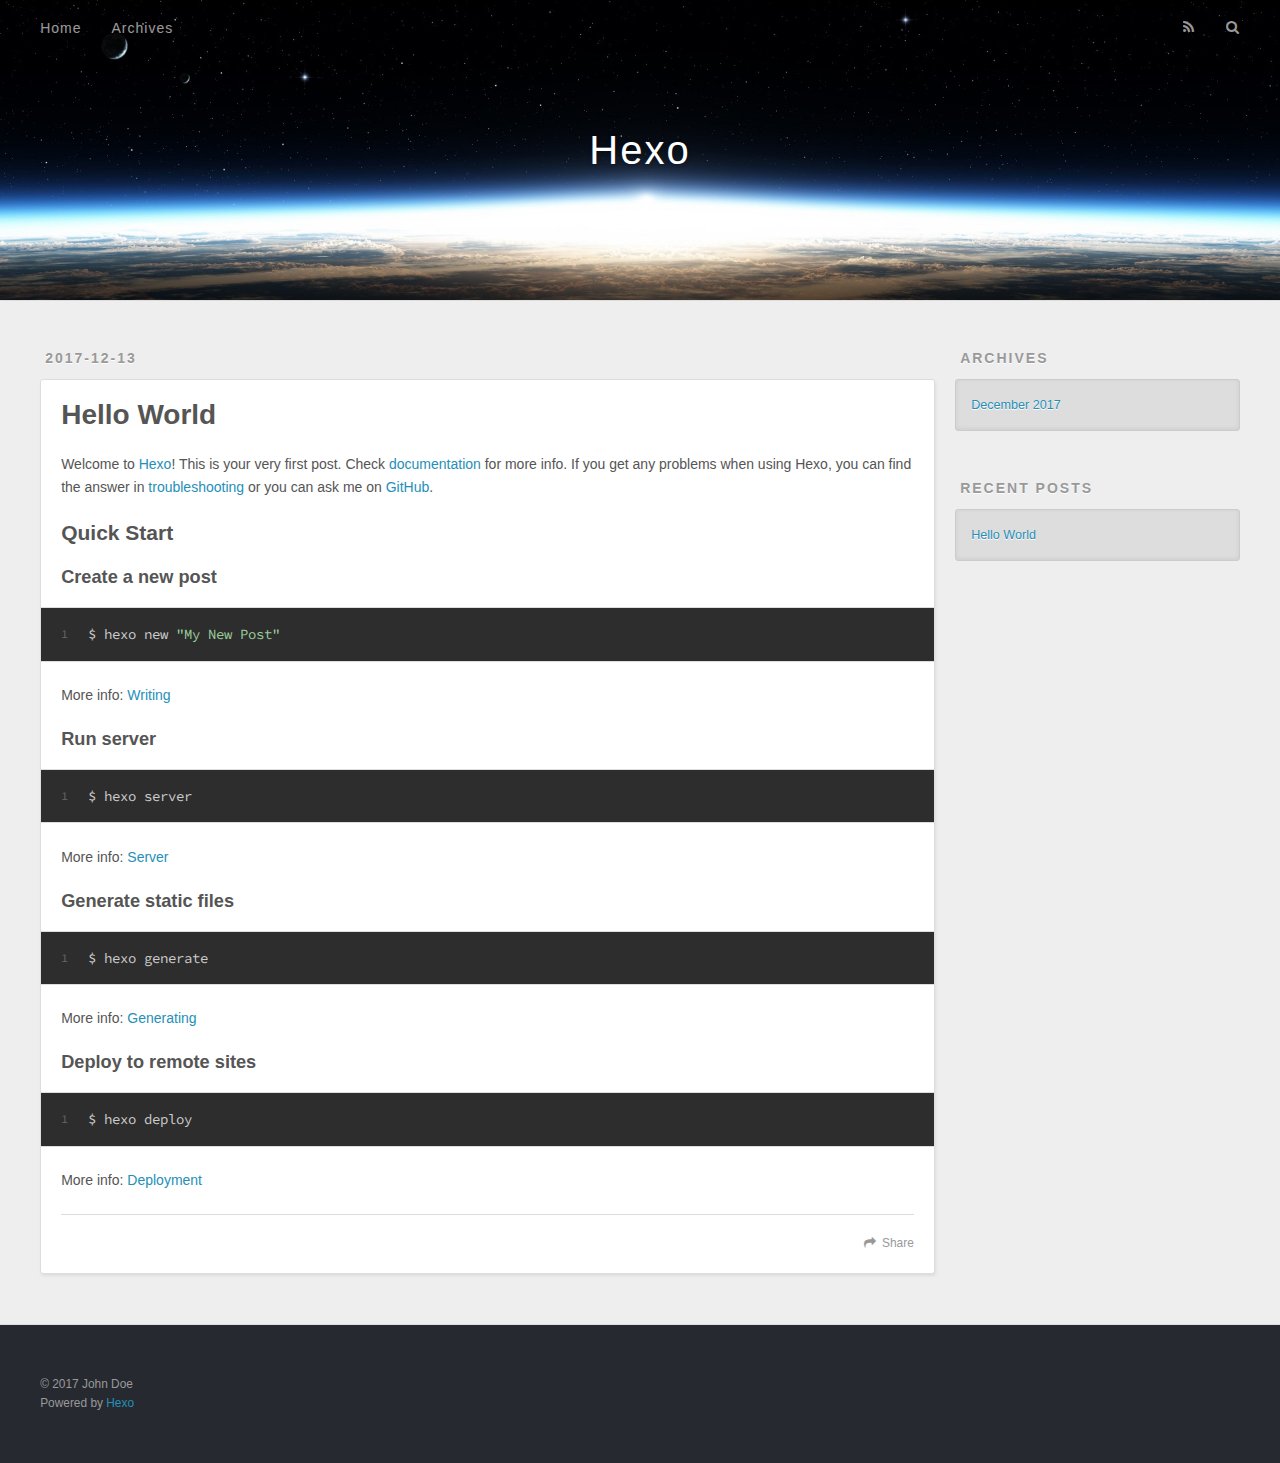
==== index.html @ 1dc8f1d5 "Site updated: 2017-12-13 14:31:05" ====
<!DOCTYPE html>
<html>
<head>
  <meta charset="utf-8">
  

  
  <title>Hexo</title>
  <meta name="viewport" content="width=device-width, initial-scale=1, maximum-scale=1">
  <meta property="og:type" content="website">
<meta property="og:title" content="Hexo">
<meta property="og:url" content="http://yoursite.com/index.html">
<meta property="og:site_name" content="Hexo">
<meta name="twitter:card" content="summary">
<meta name="twitter:title" content="Hexo">
  
    <link rel="alternate" href="/atom.xml" title="Hexo" type="application/atom+xml">
  
  
    <link rel="icon" href="/favicon.png">
  
  
    <link href="//fonts.googleapis.com/css?family=Source+Code+Pro" rel="stylesheet" type="text/css">
  
  <link rel="stylesheet" href="/css/style.css">
</head>

<body>
  <div id="container">
    <div id="wrap">
      <header id="header">
  <div id="banner"></div>
  <div id="header-outer" class="outer">
    <div id="header-title" class="inner">
      <h1 id="logo-wrap">
        <a href="/" id="logo">Hexo</a>
      </h1>
      
    </div>
    <div id="header-inner" class="inner">
      <nav id="main-nav">
        <a id="main-nav-toggle" class="nav-icon"></a>
        
          <a class="main-nav-link" href="/">Home</a>
        
          <a class="main-nav-link" href="/archives">Archives</a>
        
      </nav>
      <nav id="sub-nav">
        
          <a id="nav-rss-link" class="nav-icon" href="/atom.xml" title="RSS Feed"></a>
        
        <a id="nav-search-btn" class="nav-icon" title="Search"></a>
      </nav>
      <div id="search-form-wrap">
        <form action="//google.com/search" method="get" accept-charset="UTF-8" class="search-form"><input type="search" name="q" class="search-form-input" placeholder="Search"><button type="submit" class="search-form-submit">&#xF002;</button><input type="hidden" name="sitesearch" value="http://yoursite.com"></form>
      </div>
    </div>
  </div>
</header>
      <div class="outer">
        <section id="main">
  
    <article id="post-hello-world" class="article article-type-post" itemscope itemprop="blogPost">
  <div class="article-meta">
    <a href="/2017/12/13/hello-world/" class="article-date">
  <time datetime="2017-12-13T06:24:25.352Z" itemprop="datePublished">2017-12-13</time>
</a>
    
  </div>
  <div class="article-inner">
    
    
      <header class="article-header">
        
  
    <h1 itemprop="name">
      <a class="article-title" href="/2017/12/13/hello-world/">Hello World</a>
    </h1>
  

      </header>
    
    <div class="article-entry" itemprop="articleBody">
      
        <p>Welcome to <a href="https://hexo.io/" target="_blank" rel="noopener">Hexo</a>! This is your very first post. Check <a href="https://hexo.io/docs/" target="_blank" rel="noopener">documentation</a> for more info. If you get any problems when using Hexo, you can find the answer in <a href="https://hexo.io/docs/troubleshooting.html" target="_blank" rel="noopener">troubleshooting</a> or you can ask me on <a href="https://github.com/hexojs/hexo/issues" target="_blank" rel="noopener">GitHub</a>.</p>
<h2 id="Quick-Start"><a href="#Quick-Start" class="headerlink" title="Quick Start"></a>Quick Start</h2><h3 id="Create-a-new-post"><a href="#Create-a-new-post" class="headerlink" title="Create a new post"></a>Create a new post</h3><figure class="highlight bash"><table><tr><td class="gutter"><pre><span class="line">1</span><br></pre></td><td class="code"><pre><span class="line">$ hexo new <span class="string">"My New Post"</span></span><br></pre></td></tr></table></figure>
<p>More info: <a href="https://hexo.io/docs/writing.html" target="_blank" rel="noopener">Writing</a></p>
<h3 id="Run-server"><a href="#Run-server" class="headerlink" title="Run server"></a>Run server</h3><figure class="highlight bash"><table><tr><td class="gutter"><pre><span class="line">1</span><br></pre></td><td class="code"><pre><span class="line">$ hexo server</span><br></pre></td></tr></table></figure>
<p>More info: <a href="https://hexo.io/docs/server.html" target="_blank" rel="noopener">Server</a></p>
<h3 id="Generate-static-files"><a href="#Generate-static-files" class="headerlink" title="Generate static files"></a>Generate static files</h3><figure class="highlight bash"><table><tr><td class="gutter"><pre><span class="line">1</span><br></pre></td><td class="code"><pre><span class="line">$ hexo generate</span><br></pre></td></tr></table></figure>
<p>More info: <a href="https://hexo.io/docs/generating.html" target="_blank" rel="noopener">Generating</a></p>
<h3 id="Deploy-to-remote-sites"><a href="#Deploy-to-remote-sites" class="headerlink" title="Deploy to remote sites"></a>Deploy to remote sites</h3><figure class="highlight bash"><table><tr><td class="gutter"><pre><span class="line">1</span><br></pre></td><td class="code"><pre><span class="line">$ hexo deploy</span><br></pre></td></tr></table></figure>
<p>More info: <a href="https://hexo.io/docs/deployment.html" target="_blank" rel="noopener">Deployment</a></p>

      
    </div>
    <footer class="article-footer">
      <a data-url="http://yoursite.com/2017/12/13/hello-world/" data-id="cjb4oa7530000i8onev6hfunc" class="article-share-link">Share</a>
      
      
    </footer>
  </div>
  
</article>


  


</section>
        
          <aside id="sidebar">
  
    

  
    

  
    
  
    
  <div class="widget-wrap">
    <h3 class="widget-title">Archives</h3>
    <div class="widget">
      <ul class="archive-list"><li class="archive-list-item"><a class="archive-list-link" href="/archives/2017/12/">December 2017</a></li></ul>
    </div>
  </div>


  
    
  <div class="widget-wrap">
    <h3 class="widget-title">Recent Posts</h3>
    <div class="widget">
      <ul>
        
          <li>
            <a href="/2017/12/13/hello-world/">Hello World</a>
          </li>
        
      </ul>
    </div>
  </div>

  
</aside>
        
      </div>
      <footer id="footer">
  
  <div class="outer">
    <div id="footer-info" class="inner">
      &copy; 2017 John Doe<br>
      Powered by <a href="http://hexo.io/" target="_blank">Hexo</a>
    </div>
  </div>
</footer>
    </div>
    <nav id="mobile-nav">
  
    <a href="/" class="mobile-nav-link">Home</a>
  
    <a href="/archives" class="mobile-nav-link">Archives</a>
  
</nav>
    

<script src="//ajax.googleapis.com/ajax/libs/jquery/2.0.3/jquery.min.js"></script>


  <link rel="stylesheet" href="/fancybox/jquery.fancybox.css">
  <script src="/fancybox/jquery.fancybox.pack.js"></script>


<script src="/js/script.js"></script>



  </div>
</body>
</html>
---- css/style.css ----
body {
  width: 100%;
}
body:before,
body:after {
  content: "";
  display: table;
}
body:after {
  clear: both;
}
html,
body,
div,
span,
applet,
object,
iframe,
h1,
h2,
h3,
h4,
h5,
h6,
p,
blockquote,
pre,
a,
abbr,
acronym,
address,
big,
cite,
code,
del,
dfn,
em,
img,
ins,
kbd,
q,
s,
samp,
small,
strike,
strong,
sub,
sup,
tt,
var,
dl,
dt,
dd,
ol,
ul,
li,
fieldset,
form,
label,
legend,
table,
caption,
tbody,
tfoot,
thead,
tr,
th,
td {
  margin: 0;
  padding: 0;
  border: 0;
  outline: 0;
  font-weight: inherit;
  font-style: inherit;
  font-family: inherit;
  font-size: 100%;
  vertical-align: baseline;
}
body {
  line-height: 1;
  color: #000;
  background: #fff;
}
ol,
ul {
  list-style: none;
}
table {
  border-collapse: separate;
  border-spacing: 0;
  vertical-align: middle;
}
caption,
th,
td {
  text-align: left;
  font-weight: normal;
  vertical-align: middle;
}
a img {
  border: none;
}
input,
button {
  margin: 0;
  padding: 0;
}
input::-moz-focus-inner,
button::-moz-focus-inner {
  border: 0;
  padding: 0;
}
@font-face {
  font-family: FontAwesome;
  font-style: normal;
  font-weight: normal;
  src: url("fonts/fontawesome-webfont.eot?v=#4.0.3");
  src: url("fonts/fontawesome-webfont.eot?#iefix&v=#4.0.3") format("embedded-opentype"), url("fonts/fontawesome-webfont.woff?v=#4.0.3") format("woff"), url("fonts/fontawesome-webfont.ttf?v=#4.0.3") format("truetype"), url("fonts/fontawesome-webfont.svg#fontawesomeregular?v=#4.0.3") format("svg");
}
html,
body,
#container {
  height: 100%;
}
body {
  background: #eee;
  font: 14px -apple-system, BlinkMacSystemFont, "Segoe UI", "Roboto", "Oxygen", "Ubuntu", "Cantarell", "Fira Sans", "Droid Sans", "Helvetica Neue", sans-serif;
  -webkit-text-size-adjust: 100%;
}
.outer {
  max-width: 1220px;
  margin: 0 auto;
  padding: 0 20px;
}
.outer:before,
.outer:after {
  content: "";
  display: table;
}
.outer:after {
  clear: both;
}
.inner {
  display: inline;
  float: left;
  width: 98.33333333333333%;
  margin: 0 0.833333333333333%;
}
.left,
.alignleft {
  float: left;
}
.right,
.alignright {
  float: right;
}
.clear {
  clear: both;
}
#container {
  position: relative;
}
.mobile-nav-on {
  overflow: hidden;
}
#wrap {
  height: 100%;
  width: 100%;
  position: absolute;
  top: 0;
  left: 0;
  -webkit-transition: 0.2s ease-out;
  -moz-transition: 0.2s ease-out;
  -ms-transition: 0.2s ease-out;
  transition: 0.2s ease-out;
  z-index: 1;
  background: #eee;
}
.mobile-nav-on #wrap {
  left: 280px;
}
@media screen and (min-width: 768px) {
  #main {
    display: inline;
    float: left;
    width: 73.33333333333333%;
    margin: 0 0.833333333333333%;
  }
}
.article-date,
.article-category-link,
.archive-year,
.widget-title {
  text-decoration: none;
  text-transform: uppercase;
  letter-spacing: 2px;
  color: #999;
  margin-bottom: 1em;
  margin-left: 5px;
  line-height: 1em;
  text-shadow: 0 1px #fff;
  font-weight: bold;
}
.article-inner,
.archive-article-inner {
  background: #fff;
  -webkit-box-shadow: 1px 2px 3px #ddd;
  box-shadow: 1px 2px 3px #ddd;
  border: 1px solid #ddd;
  border-radius: 3px;
}
.article-entry h1,
.widget h1 {
  font-size: 2em;
}
.article-entry h2,
.widget h2 {
  font-size: 1.5em;
}
.article-entry h3,
.widget h3 {
  font-size: 1.3em;
}
.article-entry h4,
.widget h4 {
  font-size: 1.2em;
}
.article-entry h5,
.widget h5 {
  font-size: 1em;
}
.article-entry h6,
.widget h6 {
  font-size: 1em;
  color: #999;
}
.article-entry hr,
.widget hr {
  border: 1px dashed #ddd;
}
.article-entry strong,
.widget strong {
  font-weight: bold;
}
.article-entry em,
.widget em,
.article-entry cite,
.widget cite {
  font-style: italic;
}
.article-entry sup,
.widget sup,
.article-entry sub,
.widget sub {
  font-size: 0.75em;
  line-height: 0;
  position: relative;
  vertical-align: baseline;
}
.article-entry sup,
.widget sup {
  top: -0.5em;
}
.article-entry sub,
.widget sub {
  bottom: -0.2em;
}
.article-entry small,
.widget small {
  font-size: 0.85em;
}
.article-entry acronym,
.widget acronym,
.article-entry abbr,
.widget abbr {
  border-bottom: 1px dotted;
}
.article-entry ul,
.widget ul,
.article-entry ol,
.widget ol,
.article-entry dl,
.widget dl {
  margin: 0 20px;
  line-height: 1.6em;
}
.article-entry ul ul,
.widget ul ul,
.article-entry ol ul,
.widget ol ul,
.article-entry ul ol,
.widget ul ol,
.article-entry ol ol,
.widget ol ol {
  margin-top: 0;
  margin-bottom: 0;
}
.article-entry ul,
.widget ul {
  list-style: disc;
}
.article-entry ol,
.widget ol {
  list-style: decimal;
}
.article-entry dt,
.widget dt {
  font-weight: bold;
}
#header {
  height: 300px;
  position: relative;
  border-bottom: 1px solid #ddd;
}
#header:before,
#header:after {
  content: "";
  position: absolute;
  left: 0;
  right: 0;
  height: 40px;
}
#header:before {
  top: 0;
  background: -webkit-linear-gradient(rgba(0,0,0,0.2), transparent);
  background: -moz-linear-gradient(rgba(0,0,0,0.2), transparent);
  background: -ms-linear-gradient(rgba(0,0,0,0.2), transparent);
  background: linear-gradient(rgba(0,0,0,0.2), transparent);
}
#header:after {
  bottom: 0;
  background: -webkit-linear-gradient(transparent, rgba(0,0,0,0.2));
  background: -moz-linear-gradient(transparent, rgba(0,0,0,0.2));
  background: -ms-linear-gradient(transparent, rgba(0,0,0,0.2));
  background: linear-gradient(transparent, rgba(0,0,0,0.2));
}
#header-outer {
  height: 100%;
  position: relative;
}
#header-inner {
  position: relative;
  overflow: hidden;
}
#banner {
  position: absolute;
  top: 0;
  left: 0;
  width: 100%;
  height: 100%;
  background: url("images/banner.jpg") center #000;
  -webkit-background-size: cover;
  -moz-background-size: cover;
  background-size: cover;
  z-index: -1;
}
#header-title {
  text-align: center;
  height: 40px;
  position: absolute;
  top: 50%;
  left: 0;
  margin-top: -20px;
}
#logo,
#subtitle {
  text-decoration: none;
  color: #fff;
  font-weight: 300;
  text-shadow: 0 1px 4px rgba(0,0,0,0.3);
}
#logo {
  font-size: 40px;
  line-height: 40px;
  letter-spacing: 2px;
}
#subtitle {
  font-size: 16px;
  line-height: 16px;
  letter-spacing: 1px;
}
#subtitle-wrap {
  margin-top: 16px;
}
#main-nav {
  float: left;
  margin-left: -15px;
}
.nav-icon,
.main-nav-link {
  float: left;
  color: #fff;
  opacity: 0.6;
  text-decoration: none;
  text-shadow: 0 1px rgba(0,0,0,0.2);
  -webkit-transition: opacity 0.2s;
  -moz-transition: opacity 0.2s;
  -ms-transition: opacity 0.2s;
  transition: opacity 0.2s;
  display: block;
  padding: 20px 15px;
}
.nav-icon:hover,
.main-nav-link:hover {
  opacity: 1;
}
.nav-icon {
  font-family: FontAwesome;
  text-align: center;
  font-size: 14px;
  width: 14px;
  height: 14px;
  padding: 20px 15px;
  position: relative;
  cursor: pointer;
}
.main-nav-link {
  font-weight: 300;
  letter-spacing: 1px;
}
@media screen and (max-width: 479px) {
  .main-nav-link {
    display: none;
  }
}
#main-nav-toggle {
  display: none;
}
#main-nav-toggle:before {
  content: "\f0c9";
}
@media screen and (max-width: 479px) {
  #main-nav-toggle {
    display: block;
  }
}
#sub-nav {
  float: right;
  margin-right: -15px;
}
#nav-rss-link:before {
  content: "\f09e";
}
#nav-search-btn:before {
  content: "\f002";
}
#search-form-wrap {
  position: absolute;
  top: 15px;
  width: 150px;
  height: 30px;
  right: -150px;
  opacity: 0;
  -webkit-transition: 0.2s ease-out;
  -moz-transition: 0.2s ease-out;
  -ms-transition: 0.2s ease-out;
  transition: 0.2s ease-out;
}
#search-form-wrap.on {
  opacity: 1;
  right: 0;
}
@media screen and (max-width: 479px) {
  #search-form-wrap {
    width: 100%;
    right: -100%;
  }
}
.search-form {
  position: absolute;
  top: 0;
  left: 0;
  right: 0;
  background: #fff;
  padding: 5px 15px;
  border-radius: 15px;
  -webkit-box-shadow: 0 0 10px rgba(0,0,0,0.3);
  box-shadow: 0 0 10px rgba(0,0,0,0.3);
}
.search-form-input {
  border: none;
  background: none;
  color: #555;
  width: 100%;
  font: 13px -apple-system, BlinkMacSystemFont, "Segoe UI", "Roboto", "Oxygen", "Ubuntu", "Cantarell", "Fira Sans", "Droid Sans", "Helvetica Neue", sans-serif;
  outline: none;
}
.search-form-input::-webkit-search-results-decoration,
.search-form-input::-webkit-search-cancel-button {
  -webkit-appearance: none;
}
.search-form-submit {
  position: absolute;
  top: 50%;
  right: 10px;
  margin-top: -7px;
  font: 13px FontAwesome;
  border: none;
  background: none;
  color: #bbb;
  cursor: pointer;
}
.search-form-submit:hover,
.search-form-submit:focus {
  color: #777;
}
.article {
  margin: 50px 0;
}
.article-inner {
  overflow: hidden;
}
.article-meta:before,
.article-meta:after {
  content: "";
  display: table;
}
.article-meta:after {
  clear: both;
}
.article-date {
  float: left;
}
.article-category {
  float: left;
  line-height: 1em;
  color: #ccc;
  text-shadow: 0 1px #fff;
  margin-left: 8px;
}
.article-category:before {
  content: "\2022";
}
.article-category-link {
  margin: 0 12px 1em;
}
.article-header {
  padding: 20px 20px 0;
}
.article-title {
  text-decoration: none;
  font-size: 2em;
  font-weight: bold;
  color: #555;
  line-height: 1.1em;
  -webkit-transition: color 0.2s;
  -moz-transition: color 0.2s;
  -ms-transition: color 0.2s;
  transition: color 0.2s;
}
a.article-title:hover {
  color: #258fb8;
}
.article-entry {
  color: #555;
  padding: 0 20px;
}
.article-entry:before,
.article-entry:after {
  content: "";
  display: table;
}
.article-entry:after {
  clear: both;
}
.article-entry p,
.article-entry table {
  line-height: 1.6em;
  margin: 1.6em 0;
}
.article-entry h1,
.article-entry h2,
.article-entry h3,
.article-entry h4,
.article-entry h5,
.article-entry h6 {
  font-weight: bold;
}
.article-entry h1,
.article-entry h2,
.article-entry h3,
.article-entry h4,
.article-entry h5,
.article-entry h6 {
  line-height: 1.1em;
  margin: 1.1em 0;
}
.article-entry a {
  color: #258fb8;
  text-decoration: none;
}
.article-entry a:hover {
  text-decoration: underline;
}
.article-entry ul,
.article-entry ol,
.article-entry dl {
  margin-top: 1.6em;
  margin-bottom: 1.6em;
}
.article-entry img,
.article-entry video {
  max-width: 100%;
  height: auto;
  display: block;
  margin: auto;
}
.article-entry iframe {
  border: none;
}
.article-entry table {
  width: 100%;
  border-collapse: collapse;
  border-spacing: 0;
}
.article-entry th {
  font-weight: bold;
  border-bottom: 3px solid #ddd;
  padding-bottom: 0.5em;
}
.article-entry td {
  border-bottom: 1px solid #ddd;
  padding: 10px 0;
}
.article-entry blockquote {
  font-family: Georgia, "Times New Roman", serif;
  font-size: 1.4em;
  margin: 1.6em 20px;
  text-align: center;
}
.article-entry blockquote footer {
  font-size: 14px;
  margin: 1.6em 0;
  font-family: -apple-system, BlinkMacSystemFont, "Segoe UI", "Roboto", "Oxygen", "Ubuntu", "Cantarell", "Fira Sans", "Droid Sans", "Helvetica Neue", sans-serif;
}
.article-entry blockquote footer cite:before {
  content: "—";
  padding: 0 0.5em;
}
.article-entry .pullquote {
  text-align: left;
  width: 45%;
  margin: 0;
}
.article-entry .pullquote.left {
  margin-left: 0.5em;
  margin-right: 1em;
}
.article-entry .pullquote.right {
  margin-right: 0.5em;
  margin-left: 1em;
}
.article-entry .caption {
  color: #999;
  display: block;
  font-size: 0.9em;
  margin-top: 0.5em;
  position: relative;
  text-align: center;
}
.article-entry .video-container {
  position: relative;
  padding-top: 56.25%;
  height: 0;
  overflow: hidden;
}
.article-entry .video-container iframe,
.article-entry .video-container object,
.article-entry .video-container embed {
  position: absolute;
  top: 0;
  left: 0;
  width: 100%;
  height: 100%;
  margin-top: 0;
}
.article-more-link a {
  display: inline-block;
  line-height: 1em;
  padding: 6px 15px;
  border-radius: 15px;
  background: #eee;
  color: #999;
  text-shadow: 0 1px #fff;
  text-decoration: none;
}
.article-more-link a:hover {
  background: #258fb8;
  color: #fff;
  text-decoration: none;
  text-shadow: 0 1px #1e7293;
}
.article-footer {
  font-size: 0.85em;
  line-height: 1.6em;
  border-top: 1px solid #ddd;
  padding-top: 1.6em;
  margin: 0 20px 20px;
}
.article-footer:before,
.article-footer:after {
  content: "";
  display: table;
}
.article-footer:after {
  clear: both;
}
.article-footer a {
  color: #999;
  text-decoration: none;
}
.article-footer a:hover {
  color: #555;
}
.article-tag-list-item {
  float: left;
  margin-right: 10px;
}
.article-tag-list-link:before {
  content: "#";
}
.article-comment-link {
  float: right;
}
.article-comment-link:before {
  content: "\f075";
  font-family: FontAwesome;
  padding-right: 8px;
}
.article-share-link {
  cursor: pointer;
  float: right;
  margin-left: 20px;
}
.article-share-link:before {
  content: "\f064";
  font-family: FontAwesome;
  padding-right: 6px;
}
#article-nav {
  position: relative;
}
#article-nav:before,
#article-nav:after {
  content: "";
  display: table;
}
#article-nav:after {
  clear: both;
}
@media screen and (min-width: 768px) {
  #article-nav {
    margin: 50px 0;
  }
  #article-nav:before {
    width: 8px;
    height: 8px;
    position: absolute;
    top: 50%;
    left: 50%;
    margin-top: -4px;
    margin-left: -4px;
    content: "";
    border-radius: 50%;
    background: #ddd;
    -webkit-box-shadow: 0 1px 2px #fff;
    box-shadow: 0 1px 2px #fff;
  }
}
.article-nav-link-wrap {
  text-decoration: none;
  text-shadow: 0 1px #fff;
  color: #999;
  -webkit-box-sizing: border-box;
  -moz-box-sizing: border-box;
  box-sizing: border-box;
  margin-top: 50px;
  text-align: center;
  display: block;
}
.article-nav-link-wrap:hover {
  color: #555;
}
@media screen and (min-width: 768px) {
  .article-nav-link-wrap {
    width: 50%;
    margin-top: 0;
  }
}
@media screen and (min-width: 768px) {
  #article-nav-newer {
    float: left;
    text-align: right;
    padding-right: 20px;
  }
}
@media screen and (min-width: 768px) {
  #article-nav-older {
    float: right;
    text-align: left;
    padding-left: 20px;
  }
}
.article-nav-caption {
  text-transform: uppercase;
  letter-spacing: 2px;
  color: #ddd;
  line-height: 1em;
  font-weight: bold;
}
#article-nav-newer .article-nav-caption {
  margin-right: -2px;
}
.article-nav-title {
  font-size: 0.85em;
  line-height: 1.6em;
  margin-top: 0.5em;
}
.article-share-box {
  position: absolute;
  display: none;
  background: #fff;
  -webkit-box-shadow: 1px 2px 10px rgba(0,0,0,0.2);
  box-shadow: 1px 2px 10px rgba(0,0,0,0.2);
  border-radius: 3px;
  margin-left: -145px;
  overflow: hidden;
  z-index: 1;
}
.article-share-box.on {
  display: block;
}
.article-share-input {
  width: 100%;
  background: none;
  -webkit-box-sizing: border-box;
  -moz-box-sizing: border-box;
  box-sizing: border-box;
  font: 14px -apple-system, BlinkMacSystemFont, "Segoe UI", "Roboto", "Oxygen", "Ubuntu", "Cantarell", "Fira Sans", "Droid Sans", "Helvetica Neue", sans-serif;
  padding: 0 15px;
  color: #555;
  outline: none;
  border: 1px solid #ddd;
  border-radius: 3px 3px 0 0;
  height: 36px;
  line-height: 36px;
}
.article-share-links {
  background: #eee;
}
.article-share-links:before,
.article-share-links:after {
  content: "";
  display: table;
}
.article-share-links:after {
  clear: both;
}
.article-share-twitter,
.article-share-facebook,
.article-share-pinterest,
.article-share-google {
  width: 50px;
  height: 36px;
  display: block;
  float: left;
  position: relative;
  color: #999;
  text-shadow: 0 1px #fff;
}
.article-share-twitter:before,
.article-share-facebook:before,
.article-share-pinterest:before,
.article-share-google:before {
  font-size: 20px;
  font-family: FontAwesome;
  width: 20px;
  height: 20px;
  position: absolute;
  top: 50%;
  left: 50%;
  margin-top: -10px;
  margin-left: -10px;
  text-align: center;
}
.article-share-twitter:hover,
.article-share-facebook:hover,
.article-share-pinterest:hover,
.article-share-google:hover {
  color: #fff;
}
.article-share-twitter:before {
  content: "\f099";
}
.article-share-twitter:hover {
  background: #00aced;
  text-shadow: 0 1px #008abe;
}
.article-share-facebook:before {
  content: "\f09a";
}
.article-share-facebook:hover {
  background: #3b5998;
  text-shadow: 0 1px #2f477a;
}
.article-share-pinterest:before {
  content: "\f0d2";
}
.article-share-pinterest:hover {
  background: #cb2027;
  text-shadow: 0 1px #a21a1f;
}
.article-share-google:before {
  content: "\f0d5";
}
.article-share-google:hover {
  background: #dd4b39;
  text-shadow: 0 1px #be3221;
}
.article-gallery {
  background: #000;
  position: relative;
}
.article-gallery-photos {
  position: relative;
  overflow: hidden;
}
.article-gallery-img {
  display: none;
  max-width: 100%;
}
.article-gallery-img:first-child {
  display: block;
}
.article-gallery-img.loaded {
  position: absolute;
  display: block;
}
.article-gallery-img img {
  display: block;
  max-width: 100%;
  margin: 0 auto;
}
#comments {
  background: #fff;
  -webkit-box-shadow: 1px 2px 3px #ddd;
  box-shadow: 1px 2px 3px #ddd;
  padding: 20px;
  border: 1px solid #ddd;
  border-radius: 3px;
  margin: 50px 0;
}
#comments a {
  color: #258fb8;
}
.archives-wrap {
  margin: 50px 0;
}
.archives:before,
.archives:after {
  content: "";
  display: table;
}
.archives:after {
  clear: both;
}
.archive-year-wrap {
  margin-bottom: 1em;
}
.archives {
  -webkit-column-gap: 10px;
  -moz-column-gap: 10px;
  column-gap: 10px;
}
@media screen and (min-width: 480px) and (max-width: 767px) {
  .archives {
    -webkit-column-count: 2;
    -moz-column-count: 2;
    column-count: 2;
  }
}
@media screen and (min-width: 768px) {
  .archives {
    -webkit-column-count: 3;
    -moz-column-count: 3;
    column-count: 3;
  }
}
.archive-article {
  -webkit-column-break-inside: avoid;
  page-break-inside: avoid;
  overflow: hidden;
  break-inside: avoid-column;
}
.archive-article-inner {
  padding: 10px;
  margin-bottom: 15px;
}
.archive-article-title {
  text-decoration: none;
  font-weight: bold;
  color: #555;
  -webkit-transition: color 0.2s;
  -moz-transition: color 0.2s;
  -ms-transition: color 0.2s;
  transition: color 0.2s;
  line-height: 1.6em;
}
.archive-article-title:hover {
  color: #258fb8;
}
.archive-article-footer {
  margin-top: 1em;
}
.archive-article-date {
  color: #999;
  text-decoration: none;
  font-size: 0.85em;
  line-height: 1em;
  margin-bottom: 0.5em;
  display: block;
}
#page-nav {
  margin: 50px auto;
  background: #fff;
  -webkit-box-shadow: 1px 2px 3px #ddd;
  box-shadow: 1px 2px 3px #ddd;
  border: 1px solid #ddd;
  border-radius: 3px;
  text-align: center;
  color: #999;
  overflow: hidden;
}
#page-nav:before,
#page-nav:after {
  content: "";
  display: table;
}
#page-nav:after {
  clear: both;
}
#page-nav a,
#page-nav span {
  padding: 10px 20px;
  line-height: 1;
  height: 2ex;
}
#page-nav a {
  color: #999;
  text-decoration: none;
}
#page-nav a:hover {
  background: #999;
  color: #fff;
}
#page-nav .prev {
  float: left;
}
#page-nav .next {
  float: right;
}
#page-nav .page-number {
  display: inline-block;
}
@media screen and (max-width: 479px) {
  #page-nav .page-number {
    display: none;
  }
}
#page-nav .current {
  color: #555;
  font-weight: bold;
}
#page-nav .space {
  color: #ddd;
}
#footer {
  background: #262a30;
  padding: 50px 0;
  border-top: 1px solid #ddd;
  color: #999;
}
#footer a {
  color: #258fb8;
  text-decoration: none;
}
#footer a:hover {
  text-decoration: underline;
}
#footer-info {
  line-height: 1.6em;
  font-size: 0.85em;
}
.article-entry pre,
.article-entry .highlight {
  background: #2d2d2d;
  margin: 0 -20px;
  padding: 15px 20px;
  border-style: solid;
  border-color: #ddd;
  border-width: 1px 0;
  overflow: auto;
  color: #ccc;
  line-height: 22.400000000000002px;
}
.article-entry .highlight .gutter pre,
.article-entry .gist .gist-file .gist-data .line-numbers {
  color: #666;
  font-size: 0.85em;
}
.article-entry pre,
.article-entry code {
  font-family: "Source Code Pro", Consolas, Monaco, Menlo, Consolas, monospace;
}
.article-entry code {
  background: #eee;
  text-shadow: 0 1px #fff;
  padding: 0 0.3em;
}
.article-entry pre code {
  background: none;
  text-shadow: none;
  padding: 0;
}
.article-entry .highlight pre {
  border: none;
  margin: 0;
  padding: 0;
}
.article-entry .highlight table {
  margin: 0;
  width: auto;
}
.article-entry .highlight td {
  border: none;
  padding: 0;
}
.article-entry .highlight figcaption {
  font-size: 0.85em;
  color: #999;
  line-height: 1em;
  margin-bottom: 1em;
}
.article-entry .highlight figcaption:before,
.article-entry .highlight figcaption:after {
  content: "";
  display: table;
}
.article-entry .highlight figcaption:after {
  clear: both;
}
.article-entry .highlight figcaption a {
  float: right;
}
.article-entry .highlight .gutter pre {
  text-align: right;
  padding-right: 20px;
}
.article-entry .highlight .line {
  height: 22.400000000000002px;
}
.article-entry .highlight .line.marked {
  background: #515151;
}
.article-entry .gist {
  margin: 0 -20px;
  border-style: solid;
  border-color: #ddd;
  border-width: 1px 0;
  background: #2d2d2d;
  padding: 15px 20px 15px 0;
}
.article-entry .gist .gist-file {
  border: none;
  font-family: "Source Code Pro", Consolas, Monaco, Menlo, Consolas, monospace;
  margin: 0;
}
.article-entry .gist .gist-file .gist-data {
  background: none;
  border: none;
}
.article-entry .gist .gist-file .gist-data .line-numbers {
  background: none;
  border: none;
  padding: 0 20px 0 0;
}
.article-entry .gist .gist-file .gist-data .line-data {
  padding: 0 !important;
}
.article-entry .gist .gist-file .highlight {
  margin: 0;
  padding: 0;
  border: none;
}
.article-entry .gist .gist-file .gist-meta {
  background: #2d2d2d;
  color: #999;
  font: 0.85em -apple-system, BlinkMacSystemFont, "Segoe UI", "Roboto", "Oxygen", "Ubuntu", "Cantarell", "Fira Sans", "Droid Sans", "Helvetica Neue", sans-serif;
  text-shadow: 0 0;
  padding: 0;
  margin-top: 1em;
  margin-left: 20px;
}
.article-entry .gist .gist-file .gist-meta a {
  color: #258fb8;
  font-weight: normal;
}
.article-entry .gist .gist-file .gist-meta a:hover {
  text-decoration: underline;
}
pre .comment,
pre .title {
  color: #999;
}
pre .variable,
pre .attribute,
pre .tag,
pre .regexp,
pre .ruby .constant,
pre .xml .tag .title,
pre .xml .pi,
pre .xml .doctype,
pre .html .doctype,
pre .css .id,
pre .css .class,
pre .css .pseudo {
  color: #f2777a;
}
pre .number,
pre .preprocessor,
pre .built_in,
pre .literal,
pre .params,
pre .constant {
  color: #f99157;
}
pre .class,
pre .ruby .class .title,
pre .css .rules .attribute {
  color: #9c9;
}
pre .string,
pre .value,
pre .inheritance,
pre .header,
pre .ruby .symbol,
pre .xml .cdata {
  color: #9c9;
}
pre .css .hexcolor {
  color: #6cc;
}
pre .function,
pre .python .decorator,
pre .python .title,
pre .ruby .function .title,
pre .ruby .title .keyword,
pre .perl .sub,
pre .javascript .title,
pre .coffeescript .title {
  color: #69c;
}
pre .keyword,
pre .javascript .function {
  color: #c9c;
}
@media screen and (max-width: 479px) {
  #mobile-nav {
    position: absolute;
    top: 0;
    left: 0;
    width: 280px;
    height: 100%;
    background: #191919;
    border-right: 1px solid #fff;
  }
}
@media screen and (max-width: 479px) {
  .mobile-nav-link {
    display: block;
    color: #999;
    text-decoration: none;
    padding: 15px 20px;
    font-weight: bold;
  }
  .mobile-nav-link:hover {
    color: #fff;
  }
}
@media screen and (min-width: 768px) {
  #sidebar {
    display: inline;
    float: left;
    width: 23.333333333333332%;
    margin: 0 0.833333333333333%;
  }
}
.widget-wrap {
  margin: 50px 0;
}
.widget {
  color: #777;
  text-shadow: 0 1px #fff;
  background: #ddd;
  -webkit-box-shadow: 0 -1px 4px #ccc inset;
  box-shadow: 0 -1px 4px #ccc inset;
  border: 1px solid #ccc;
  padding: 15px;
  border-radius: 3px;
}
.widget a {
  color: #258fb8;
  text-decoration: none;
}
.widget a:hover {
  text-decoration: underline;
}
.widget ul ul,
.widget ol ul,
.widget dl ul,
.widget ul ol,
.widget ol ol,
.widget dl ol,
.widget ul dl,
.widget ol dl,
.widget dl dl {
  margin-left: 15px;
  list-style: disc;
}
.widget {
  line-height: 1.6em;
  word-wrap: break-word;
  font-size: 0.9em;
}
.widget ul,
.widget ol {
  list-style: none;
  margin: 0;
}
.widget ul ul,
.widget ol ul,
.widget ul ol,
.widget ol ol {
  margin: 0 20px;
}
.widget ul ul,
.widget ol ul {
  list-style: disc;
}
.widget ul ol,
.widget ol ol {
  list-style: decimal;
}
.category-list-count,
.tag-list-count,
.archive-list-count {
  padding-left: 5px;
  color: #999;
  font-size: 0.85em;
}
.category-list-count:before,
.tag-list-count:before,
.archive-list-count:before {
  content: "(";
}
.category-list-count:after,
.tag-list-count:after,
.archive-list-count:after {
  content: ")";
}
.tagcloud a {
  margin-right: 5px;
  display: inline-block;
}
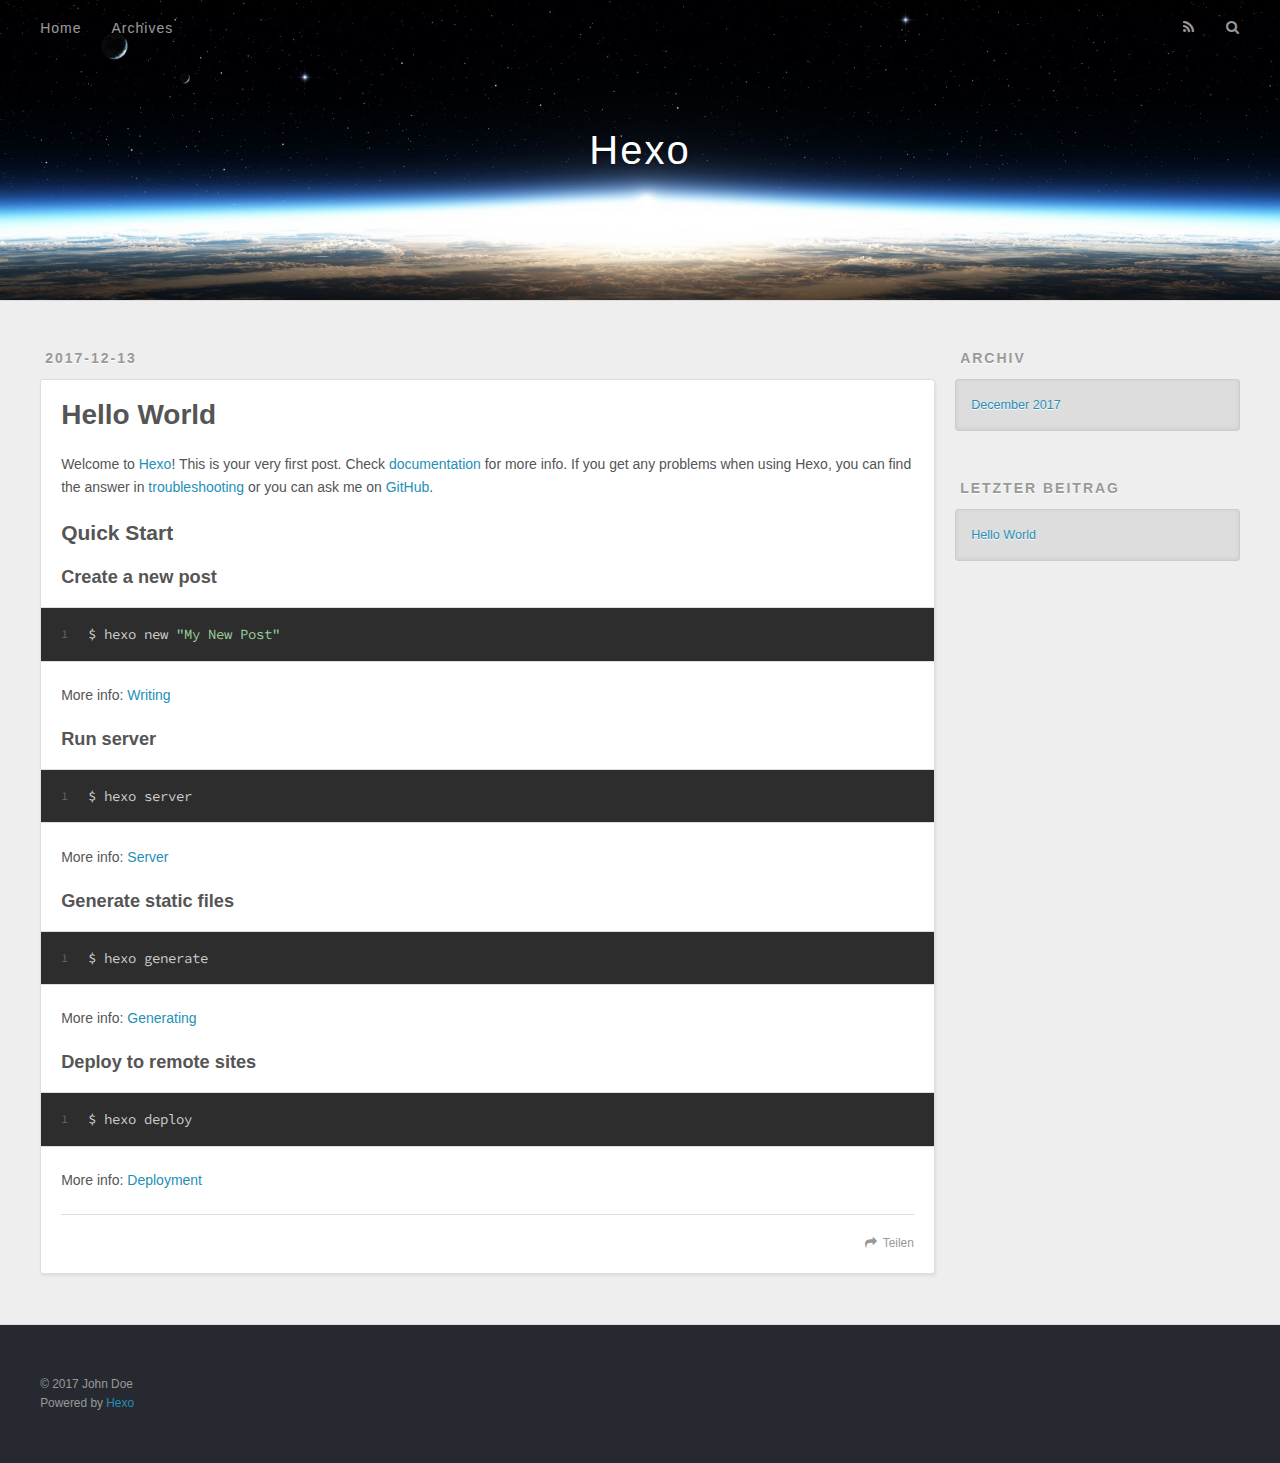
==== commit e58bdf73: "Site updated: 2017-12-13 14:35:58" ====
--- a/index.html
+++ b/index.html
@@ -50,7 +50,7 @@
         
           <a id="nav-rss-link" class="nav-icon" href="/atom.xml" title="RSS Feed"></a>
         
-        <a id="nav-search-btn" class="nav-icon" title="Search"></a>
+        <a id="nav-search-btn" class="nav-icon" title="Suche"></a>
       </nav>
       <div id="search-form-wrap">
         <form action="//google.com/search" method="get" accept-charset="UTF-8" class="search-form"><input type="search" name="q" class="search-form-input" placeholder="Search"><button type="submit" class="search-form-submit">&#xF002;</button><input type="hidden" name="sitesearch" value="http://yoursite.com"></form>
@@ -96,7 +96,7 @@
       
     </div>
     <footer class="article-footer">
-      <a data-url="http://yoursite.com/2017/12/13/hello-world/" data-id="cjb4oa7530000i8onev6hfunc" class="article-share-link">Share</a>
+      <a data-url="http://yoursite.com/2017/12/13/hello-world/" data-id="cjb4omfo80000cwonk8qn6gs8" class="article-share-link">Teilen</a>
       
       
     </footer>
@@ -122,7 +122,7 @@
   
     
   <div class="widget-wrap">
-    <h3 class="widget-title">Archives</h3>
+    <h3 class="widget-title">Archiv</h3>
     <div class="widget">
       <ul class="archive-list"><li class="archive-list-item"><a class="archive-list-link" href="/archives/2017/12/">December 2017</a></li></ul>
     </div>
@@ -132,7 +132,7 @@
   
     
   <div class="widget-wrap">
-    <h3 class="widget-title">Recent Posts</h3>
+    <h3 class="widget-title">letzter Beitrag</h3>
     <div class="widget">
       <ul>
         
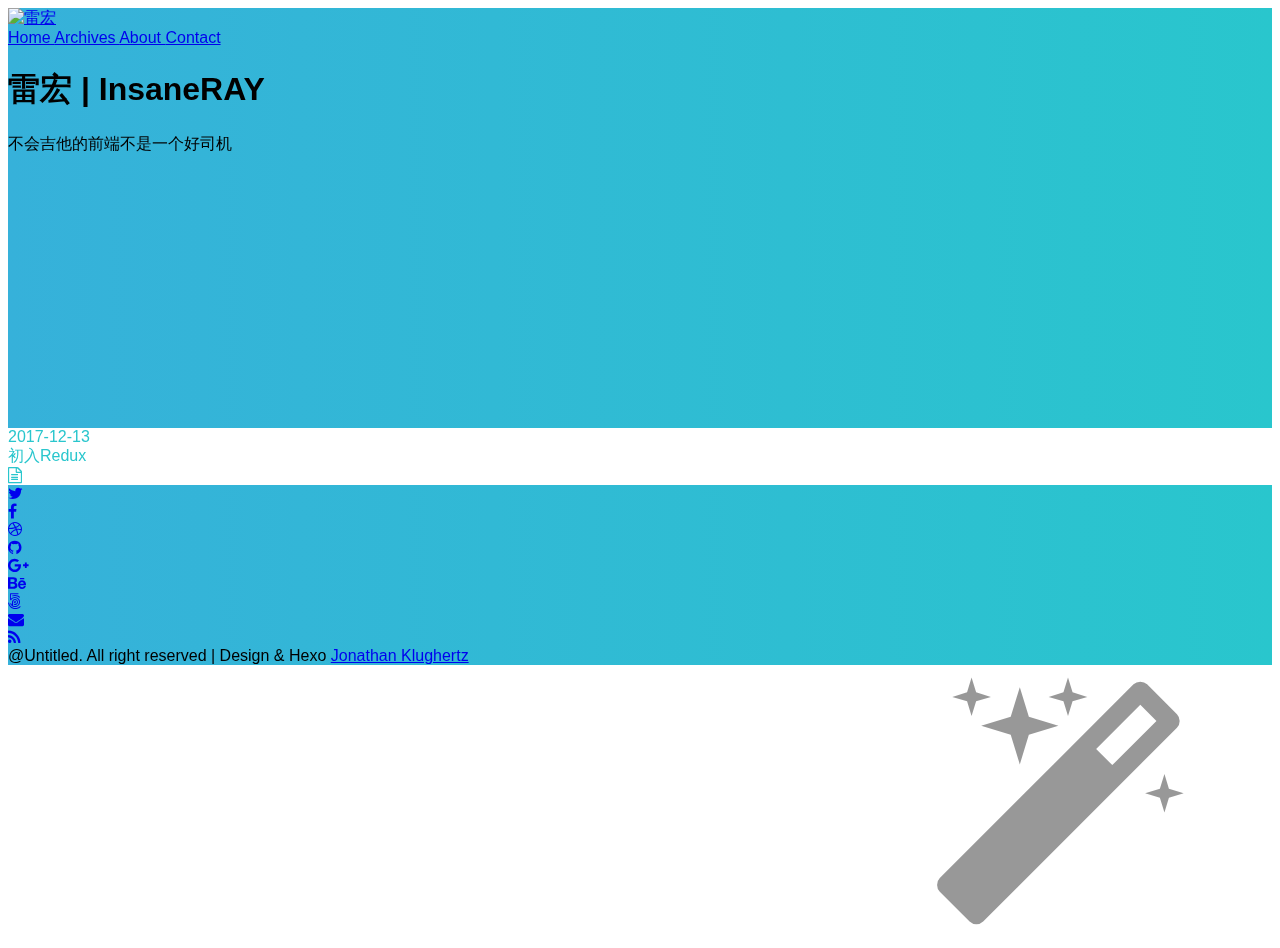
==== commit 55a28929: "Site updated: 2017-12-13 16:39:14" ====
--- a/index.html
+++ b/index.html
@@ -1,183 +1,223 @@
 <!DOCTYPE html>
-<html>
+<html lang="en">
+
+<!-- Head tag -->
 <head>
-  <meta charset="utf-8">
-  
-
-  
-  <title>Hexo</title>
-  <meta name="viewport" content="width=device-width, initial-scale=1, maximum-scale=1">
-  <meta property="og:type" content="website">
-<meta property="og:title" content="Hexo">
-<meta property="og:url" content="http://yoursite.com/index.html">
-<meta property="og:site_name" content="Hexo">
-<meta name="twitter:card" content="summary">
-<meta name="twitter:title" content="Hexo">
-  
-    <link rel="alternate" href="/atom.xml" title="Hexo" type="application/atom+xml">
-  
-  
-    <link rel="icon" href="/favicon.png">
-  
-  
-    <link href="//fonts.googleapis.com/css?family=Source+Code+Pro" rel="stylesheet" type="text/css">
-  
-  <link rel="stylesheet" href="/css/style.css">
+
+    <meta charset="utf-8">
+    <meta http-equiv="X-UA-Compatible" content="IE=edge">
+    <meta name="viewport" content="width=device-width, initial-scale=1">
+
+    <!--Description-->
+    
+
+    <!--Author-->
+    
+        <meta name="author" content="InsaneRAY">
+    
+
+    <!--Open Graph Title-->
+    
+        <meta property="og:title" content="雷宏"/>
+    
+
+    <!--Open Graph Description-->
+    
+
+    <!--Open Graph Site Name-->
+    <meta property="og:site_name" content="雷宏"/>
+
+    <!--Type page-->
+    
+        <meta property="og:type" content="website" />
+    
+
+    <!--Page Cover-->
+    
+
+    <meta name="twitter:card" content="summary" />
+    
+
+    <!-- Title -->
+    
+    <title>雷宏</title>
+
+    <!-- Tachyons Core CSS -->
+    <link rel="stylesheet" href="//unpkg.com/tachyons/css/tachyons.min.css">
+
+    <!-- Custom Fonts -->
+    <link href="//maxcdn.bootstrapcdn.com/font-awesome/4.7.0/css/font-awesome.min.css" rel="stylesheet" type="text/css">
+
+    <!-- HTML5 Shim and Respond.js IE8 support of HTML5 elements and media queries -->
+    <!-- WARNING: Respond.js doesn't work if you view the page via file:// -->
+    <!--[if lt IE 9]>
+        <script src="//oss.maxcdn.com/libs/html5shiv/3.7.0/html5shiv.js"></script>
+        <script src="//oss.maxcdn.com/libs/respond.js/1.4.2/respond.min.js"></script>
+    <![endif]-->
+
+    <!-- Custom CSS -->
+    <link rel="stylesheet" href="/css/style.css">
+
+    <!-- Google Analytics -->
+    
+
+
 </head>
 
+
 <body>
-  <div id="container">
-    <div id="wrap">
-      <header id="header">
-  <div id="banner"></div>
-  <div id="header-outer" class="outer">
-    <div id="header-title" class="inner">
-      <h1 id="logo-wrap">
-        <a href="/" id="logo">Hexo</a>
-      </h1>
-      
-    </div>
-    <div id="header-inner" class="inner">
-      <nav id="main-nav">
-        <a id="main-nav-toggle" class="nav-icon"></a>
-        
-          <a class="main-nav-link" href="/">Home</a>
-        
-          <a class="main-nav-link" href="/archives">Archives</a>
-        
-      </nav>
-      <nav id="sub-nav">
-        
-          <a id="nav-rss-link" class="nav-icon" href="/atom.xml" title="RSS Feed"></a>
-        
-        <a id="nav-search-btn" class="nav-icon" title="Suche"></a>
-      </nav>
-      <div id="search-form-wrap">
-        <form action="//google.com/search" method="get" accept-charset="UTF-8" class="search-form"><input type="search" name="q" class="search-form-input" placeholder="Search"><button type="submit" class="search-form-submit">&#xF002;</button><input type="hidden" name="sitesearch" value="http://yoursite.com"></form>
-      </div>
-    </div>
-  </div>
-</header>
-      <div class="outer">
-        <section id="main">
-  
-    <article id="post-hello-world" class="article article-type-post" itemscope itemprop="blogPost">
-  <div class="article-meta">
-    <a href="/2017/12/13/hello-world/" class="article-date">
-  <time datetime="2017-12-13T06:24:25.352Z" itemprop="datePublished">2017-12-13</time>
+
+<!-- Main Content -->
+<!-- Banner -->
+<!-- Banner -->
+<div class="w-100 bg-1 ph5-ns ph3 text-light">
+    
+    <nav class="db dt-l w-100 mw8 center border-box pv3">
+        <a class="db dtc-l v-mid link dim w-100 w-25-l tc tl-l mb2 mb0-l white" href="/" title="雷宏">
+            <img src="http://www.codeblocq.com/assets/projects/hexo-theme-anodyne/assets/anodyne.svg" class="dib h3" alt="雷宏">
+        </a>
+        <div class="db dtc-l v-mid w-100 w-75-l tc tr-l">
+            
+                <a class="link dim f6 f5-l dib mr3 mr4-l white" 
+                    href="/" 
+                    title="Home">
+                    Home
+                </a>
+            
+                <a class="link dim f6 f5-l dib mr3 mr4-l white" 
+                    href="/archives" 
+                    title="Archives">
+                    Archives
+                </a>
+            
+                <a class="link dim f6 f5-l dib mr3 mr4-l white" 
+                    href="/about.html" 
+                    title="About">
+                    About
+                </a>
+            
+                <a class="link dim f6 f5-l dib mr3 mr4-l white" 
+                    href="/contact.html" 
+                    title="Contact">
+                    Contact
+                </a>
+            
+        </div>
+    </nav>
+
+    <!-- Title -->
+    <div class="w-100 mw8 center vh-40 dt">
+        <div class="dtc v-mid white">
+            <h1 class="f1-l f2-m tc tc-m tl-ns">雷宏 | InsaneRAY</h1>
+            <p class="f4 fw3 pab-100px tc tc-m tl-ns">不会吉他的前端不是一个好司机</p>
+        </div>
+    </div>
+
+    <!-- Icon -->
+    <div class="relative w-100 mw8 center white dn dn-m db-ns">
+        <i class="header-icon fa fa fa-magic"></i>
+    </div>
+</div>
+
+<!-- Content -->
+<div class="w-100 ph2 ph4-m ph5-l mv5 mv6-l">
+    <div class="content">
+        <div class="mw8 center">
+            
+                <a href="/2017/12/13/初入Redux/">
+    <div class="dt w-100 hover-border-main-color pointer pa3 border-color bl mv4">
+        <div class="dtc v-mid w-90 black-70">
+            <div>
+                
+                    <span class="f5 fw3 lh-copy pr4">2017-12-13</span> 
+                
+                
+            </div>
+            <span class="f3 fw3 lh-copy">初入Redux<span>
+        </div>
+        <div class="dtc v-mid w-10 f1 black-50 tr">
+            <i class="fa fa-file-text-o"></i>
+        </div>
+    </div>
 </a>
-    
-  </div>
-  <div class="article-inner">
-    
-    
-      <header class="article-header">
-        
-  
-    <h1 itemprop="name">
-      <a class="article-title" href="/2017/12/13/hello-world/">Hello World</a>
-    </h1>
-  
-
-      </header>
-    
-    <div class="article-entry" itemprop="articleBody">
-      
-        <p>Welcome to <a href="https://hexo.io/" target="_blank" rel="noopener">Hexo</a>! This is your very first post. Check <a href="https://hexo.io/docs/" target="_blank" rel="noopener">documentation</a> for more info. If you get any problems when using Hexo, you can find the answer in <a href="https://hexo.io/docs/troubleshooting.html" target="_blank" rel="noopener">troubleshooting</a> or you can ask me on <a href="https://github.com/hexojs/hexo/issues" target="_blank" rel="noopener">GitHub</a>.</p>
-<h2 id="Quick-Start"><a href="#Quick-Start" class="headerlink" title="Quick Start"></a>Quick Start</h2><h3 id="Create-a-new-post"><a href="#Create-a-new-post" class="headerlink" title="Create a new post"></a>Create a new post</h3><figure class="highlight bash"><table><tr><td class="gutter"><pre><span class="line">1</span><br></pre></td><td class="code"><pre><span class="line">$ hexo new <span class="string">"My New Post"</span></span><br></pre></td></tr></table></figure>
-<p>More info: <a href="https://hexo.io/docs/writing.html" target="_blank" rel="noopener">Writing</a></p>
-<h3 id="Run-server"><a href="#Run-server" class="headerlink" title="Run server"></a>Run server</h3><figure class="highlight bash"><table><tr><td class="gutter"><pre><span class="line">1</span><br></pre></td><td class="code"><pre><span class="line">$ hexo server</span><br></pre></td></tr></table></figure>
-<p>More info: <a href="https://hexo.io/docs/server.html" target="_blank" rel="noopener">Server</a></p>
-<h3 id="Generate-static-files"><a href="#Generate-static-files" class="headerlink" title="Generate static files"></a>Generate static files</h3><figure class="highlight bash"><table><tr><td class="gutter"><pre><span class="line">1</span><br></pre></td><td class="code"><pre><span class="line">$ hexo generate</span><br></pre></td></tr></table></figure>
-<p>More info: <a href="https://hexo.io/docs/generating.html" target="_blank" rel="noopener">Generating</a></p>
-<h3 id="Deploy-to-remote-sites"><a href="#Deploy-to-remote-sites" class="headerlink" title="Deploy to remote sites"></a>Deploy to remote sites</h3><figure class="highlight bash"><table><tr><td class="gutter"><pre><span class="line">1</span><br></pre></td><td class="code"><pre><span class="line">$ hexo deploy</span><br></pre></td></tr></table></figure>
-<p>More info: <a href="https://hexo.io/docs/deployment.html" target="_blank" rel="noopener">Deployment</a></p>
-
-      
-    </div>
-    <footer class="article-footer">
-      <a data-url="http://yoursite.com/2017/12/13/hello-world/" data-id="cjb4omfo80000cwonk8qn6gs8" class="article-share-link">Teilen</a>
-      
-      
-    </footer>
-  </div>
-  
-</article>
-
-
-  
-
-
-</section>
-        
-          <aside id="sidebar">
-  
-    
-
-  
-    
-
-  
-    
-  
-    
-  <div class="widget-wrap">
-    <h3 class="widget-title">Archiv</h3>
-    <div class="widget">
-      <ul class="archive-list"><li class="archive-list-item"><a class="archive-list-link" href="/archives/2017/12/">December 2017</a></li></ul>
-    </div>
-  </div>
-
-
-  
-    
-  <div class="widget-wrap">
-    <h3 class="widget-title">letzter Beitrag</h3>
-    <div class="widget">
-      <ul>
-        
-          <li>
-            <a href="/2017/12/13/hello-world/">Hello World</a>
-          </li>
-        
-      </ul>
-    </div>
-  </div>
-
-  
-</aside>
-        
-      </div>
-      <footer id="footer">
-  
-  <div class="outer">
-    <div id="footer-info" class="inner">
-      &copy; 2017 John Doe<br>
-      Powered by <a href="http://hexo.io/" target="_blank">Hexo</a>
-    </div>
-  </div>
-</footer>
-    </div>
-    <nav id="mobile-nav">
-  
-    <a href="/" class="mobile-nav-link">Home</a>
-  
-    <a href="/archives" class="mobile-nav-link">Archives</a>
-  
-</nav>
-    
-
-<script src="//ajax.googleapis.com/ajax/libs/jquery/2.0.3/jquery.min.js"></script>
-
-
-  <link rel="stylesheet" href="/fancybox/jquery.fancybox.css">
-  <script src="/fancybox/jquery.fancybox.pack.js"></script>
-
-
-<script src="/js/script.js"></script>
-
-
-
-  </div>
+            
+        </div>
+    </div>
+    
+</div>
+
+
+<!-- Footer -->
+<div class="bg-1 ph2 ph5-ns pv5">
+        <div class="mv8">
+            <div class="center tc">
+                
+                    <div class="dib mh3">
+                        <a class="f3 f2-ns white dim" href="https://twitter.com/?lang=en" target="_blank">
+                            <i class="fa fa-twitter"></i>
+                        </a>
+                    </div>
+                
+                    <div class="dib mh3">
+                        <a class="f3 f2-ns white dim" href="https://www.facebook.com/" target="_blank">
+                            <i class="fa fa-facebook"></i>
+                        </a>
+                    </div>
+                
+                    <div class="dib mh3">
+                        <a class="f3 f2-ns white dim" href="https://dribbble.com/" target="_blank">
+                            <i class="fa fa-dribbble"></i>
+                        </a>
+                    </div>
+                
+                    <div class="dib mh3">
+                        <a class="f3 f2-ns white dim" href="https://github.com/klugjo/hexo-theme-anodyne" target="_blank">
+                            <i class="fa fa-github"></i>
+                        </a>
+                    </div>
+                
+                    <div class="dib mh3">
+                        <a class="f3 f2-ns white dim" href="https://plus.google.com/" target="_blank">
+                            <i class="fa fa-google-plus"></i>
+                        </a>
+                    </div>
+                
+                    <div class="dib mh3">
+                        <a class="f3 f2-ns white dim" href="https://www.behance.net/" target="_blank">
+                            <i class="fa fa-behance"></i>
+                        </a>
+                    </div>
+                
+                    <div class="dib mh3">
+                        <a class="f3 f2-ns white dim" href="https://500px.com/" target="_blank">
+                            <i class="fa fa-500px"></i>
+                        </a>
+                    </div>
+                
+                    <div class="dib mh3">
+                        <a class="f3 f2-ns white dim" href="mailto:test@example.com" target="_blank">
+                            <i class="fa fa-envelope"></i>
+                        </a>
+                    </div>
+                
+                    <div class="dib mh3">
+                        <a class="f3 f2-ns white dim" href="/#" target="_blank">
+                            <i class="fa fa-rss"></i>
+                        </a>
+                    </div>
+                
+            </div>
+            <div class="f6 f5-ns center tc white pt5 fw3">
+                @Untitled. All right reserved | Design & Hexo <a class="link dim white" href="http://www.codeblocq.com/">Jonathan Klughertz</a>
+            </div>
+        </div>
+    </div>
+
+<!-- After Footer -->
+<!-- Disqus Comments -->
+
+
+
 </body>
+
 </html>--- a/css/style.css
+++ b/css/style.css
@@ -1,672 +1,183 @@
 body {
-  width: 100%;
-}
-body:before,
-body:after {
-  content: "";
-  display: table;
-}
-body:after {
-  clear: both;
-}
-html,
-body,
-div,
-span,
-applet,
-object,
-iframe,
-h1,
-h2,
-h3,
-h4,
-h5,
-h6,
-p,
-blockquote,
-pre,
-a,
-abbr,
-acronym,
-address,
-big,
-cite,
-code,
-del,
-dfn,
-em,
-img,
-ins,
-kbd,
-q,
-s,
-samp,
-small,
-strike,
-strong,
-sub,
-sup,
-tt,
-var,
-dl,
-dt,
-dd,
-ol,
-ul,
-li,
-fieldset,
-form,
-label,
-legend,
-table,
-caption,
-tbody,
-tfoot,
-thead,
-tr,
-th,
-td {
-  margin: 0;
+  -webkit-backface-visibility: hidden;
+  font-family: Helvetica, -apple-system, BlinkMacSystemFont, "Segoe UI", Arial, sans-serif, "Apple Color Emoji", "Segoe UI Emoji", "Segoe UI Symbol";
+}
+.vh-40 {
+  height: 40vh;
+}
+.bg-1 {
+  background: #36b1da;
+  background: -moz-linear-gradient(left, #36b1da 0%, #29c6cd 100%);
+  background: -webkit-linear-gradient(left, #36b1da 0%, #29c6cd 100%);
+  background: linear-gradient(to right, #36b1da 0%, #29c6cd 100%);
+}
+.pab-100px {
+  padding-bottom: 100px;
+}
+.w8 {
+  width: 64rem;
+}
+.tj {
+  text-align: justify;
+}
+.header-icon {
+  font-size: 30vh;
+  opacity: 0.4;
+  position: absolute;
+  bottom: -3rem;
+  right: 6rem;
+}
+.text-main-color {
+  color: #29c6cd;
+}
+.border-color {
+  border-color: #fff;
+}
+.hover-border-main-color {
+  transition: all 0.3s cubic-bezier(0.25, 0.8, 0.25, 1);
+}
+.hover-border-main-color:hover {
+  border-color: #29c6cd;
+}
+.hover-text-main-color {
+  transition: all 0.3s cubic-bezier(0.25, 0.8, 0.25, 1);
+}
+.hover-text-main-color:hover {
+  color: #29c6cd;
+}
+.cursor-default {
+  cursor: default;
+}
+.content {
+  font-size: 16px;
+}
+
+.post-content>*:first-child {
+    margin-top: 0;
+}
+.content a,
+.content .fake-link {
+  text-decoration: none;
+  transition: color 0.15s ease-in;
+  color: #29c6cd;
+}
+.content a:hover,
+.content .fake-link:hover {
+  opacity: 0.5;
+  transition: all 0.15s ease-in;
+}
+.content h1,
+.content h2,
+.content h3,
+.content h4,
+.content h5,
+.content h6 {
+  margin-top: 24px 0 16px 0;
+  font-weight: 600;
+  line-height: 1.25;
+}
+.content h1 {
+  padding-bottom: 0.3em;
+  font-size: 2em;
+  border-bottom: 1px solid #eee;
+}
+.content h2 {
+  padding-bottom: 0.3em;
+  font-size: 1.5em;
+  border-bottom: 1px solid #eee;
+}
+.content h3 {
+  font-size: 1.25em;
+}
+.content h4 {
+  font-size: 1em;
+}
+.content h5 {
+  font-size: 0.875em;
+}
+.content h6 {
+  font-size: 0.85em;
+  color: #777;
+}
+.content hr {
+  border: 0;
+  height: 1px;
+  background-image: linear-gradient(to right, rgba(0,0,0,0.5), rgba(0,0,0,0));
+}
+.content blockquote {
+  background: #f9f9f9;
+  border-left: 10px solid #ccc;
+  margin: 2em 10px;
+  padding: 1em 15px;
+}
+.content blockquote p {
+  display: inline;
+}
+.content blockquote footer {
+  text-align: right;
+  padding: 20px 10px 10px 10px;
+  font-family: $fontTitle;
+  overflow: auto;
+}
+.content blockquote footer strong:before {
+  content: "-";
+  padding-right: 10px;
+}
+.content blockquote footer cite {
+  padding: 10px;
+}
+.content .pullquote {
+  float: right;
+  border: none;
   padding: 0;
-  border: 0;
-  outline: 0;
-  font-weight: inherit;
-  font-style: inherit;
-  font-family: inherit;
-  font-size: 100%;
-  vertical-align: baseline;
-}
-body {
-  line-height: 1;
-  color: #000;
-  background: #fff;
-}
-ol,
-ul {
-  list-style: none;
-}
-table {
-  border-collapse: separate;
-  border-spacing: 0;
-  vertical-align: middle;
-}
-caption,
-th,
-td {
+  margin: 1em 0 1em 1.5em;
   text-align: left;
-  font-weight: normal;
-  vertical-align: middle;
-}
-a img {
-  border: none;
-}
-input,
-button {
-  margin: 0;
-  padding: 0;
-}
-input::-moz-focus-inner,
-button::-moz-focus-inner {
-  border: 0;
-  padding: 0;
-}
-@font-face {
-  font-family: FontAwesome;
-  font-style: normal;
-  font-weight: normal;
-  src: url("fonts/fontawesome-webfont.eot?v=#4.0.3");
-  src: url("fonts/fontawesome-webfont.eot?#iefix&v=#4.0.3") format("embedded-opentype"), url("fonts/fontawesome-webfont.woff?v=#4.0.3") format("woff"), url("fonts/fontawesome-webfont.ttf?v=#4.0.3") format("truetype"), url("fonts/fontawesome-webfont.svg#fontawesomeregular?v=#4.0.3") format("svg");
-}
-html,
-body,
-#container {
-  height: 100%;
-}
-body {
-  background: #eee;
-  font: 14px -apple-system, BlinkMacSystemFont, "Segoe UI", "Roboto", "Oxygen", "Ubuntu", "Cantarell", "Fira Sans", "Droid Sans", "Helvetica Neue", sans-serif;
-  -webkit-text-size-adjust: 100%;
-}
-.outer {
-  max-width: 1220px;
-  margin: 0 auto;
-  padding: 0 20px;
-}
-.outer:before,
-.outer:after {
-  content: "";
-  display: table;
-}
-.outer:after {
-  clear: both;
-}
-.inner {
-  display: inline;
+  width: 45%;
+  background: none;
+  font-size: 2em;
+  font-style: italic;
+}
+.content .pullquote.left {
   float: left;
-  width: 98.33333333333333%;
-  margin: 0 0.833333333333333%;
-}
-.left,
-.alignleft {
-  float: left;
-}
-.right,
-.alignright {
-  float: right;
-}
-.clear {
-  clear: both;
-}
-#container {
-  position: relative;
-}
-.mobile-nav-on {
-  overflow: hidden;
-}
-#wrap {
-  height: 100%;
-  width: 100%;
-  position: absolute;
-  top: 0;
-  left: 0;
-  -webkit-transition: 0.2s ease-out;
-  -moz-transition: 0.2s ease-out;
-  -ms-transition: 0.2s ease-out;
-  transition: 0.2s ease-out;
-  z-index: 1;
-  background: #eee;
-}
-.mobile-nav-on #wrap {
-  left: 280px;
-}
-@media screen and (min-width: 768px) {
-  #main {
-    display: inline;
-    float: left;
-    width: 73.33333333333333%;
-    margin: 0 0.833333333333333%;
-  }
-}
-.article-date,
-.article-category-link,
-.archive-year,
-.widget-title {
-  text-decoration: none;
-  text-transform: uppercase;
-  letter-spacing: 2px;
-  color: #999;
-  margin-bottom: 1em;
-  margin-left: 5px;
-  line-height: 1em;
-  text-shadow: 0 1px #fff;
+  margin: 1em 1.5em 1em 0;
+}
+.content dl dt {
   font-weight: bold;
 }
-.article-inner,
-.archive-article-inner {
-  background: #fff;
-  -webkit-box-shadow: 1px 2px 3px #ddd;
-  box-shadow: 1px 2px 3px #ddd;
-  border: 1px solid #ddd;
-  border-radius: 3px;
-}
-.article-entry h1,
-.widget h1 {
-  font-size: 2em;
-}
-.article-entry h2,
-.widget h2 {
-  font-size: 1.5em;
-}
-.article-entry h3,
-.widget h3 {
-  font-size: 1.3em;
-}
-.article-entry h4,
-.widget h4 {
-  font-size: 1.2em;
-}
-.article-entry h5,
-.widget h5 {
-  font-size: 1em;
-}
-.article-entry h6,
-.widget h6 {
-  font-size: 1em;
-  color: #999;
-}
-.article-entry hr,
-.widget hr {
-  border: 1px dashed #ddd;
-}
-.article-entry strong,
-.widget strong {
-  font-weight: bold;
-}
-.article-entry em,
-.widget em,
-.article-entry cite,
-.widget cite {
-  font-style: italic;
-}
-.article-entry sup,
-.widget sup,
-.article-entry sub,
-.widget sub {
-  font-size: 0.75em;
-  line-height: 0;
-  position: relative;
-  vertical-align: baseline;
-}
-.article-entry sup,
-.widget sup {
-  top: -0.5em;
-}
-.article-entry sub,
-.widget sub {
-  bottom: -0.2em;
-}
-.article-entry small,
-.widget small {
-  font-size: 0.85em;
-}
-.article-entry acronym,
-.widget acronym,
-.article-entry abbr,
-.widget abbr {
-  border-bottom: 1px dotted;
-}
-.article-entry ul,
-.widget ul,
-.article-entry ol,
-.widget ol,
-.article-entry dl,
-.widget dl {
-  margin: 0 20px;
-  line-height: 1.6em;
-}
-.article-entry ul ul,
-.widget ul ul,
-.article-entry ol ul,
-.widget ol ul,
-.article-entry ul ol,
-.widget ul ol,
-.article-entry ol ol,
-.widget ol ol {
-  margin-top: 0;
-  margin-bottom: 0;
-}
-.article-entry ul,
-.widget ul {
-  list-style: disc;
-}
-.article-entry ol,
-.widget ol {
-  list-style: decimal;
-}
-.article-entry dt,
-.widget dt {
-  font-weight: bold;
-}
-#header {
-  height: 300px;
-  position: relative;
-  border-bottom: 1px solid #ddd;
-}
-#header:before,
-#header:after {
-  content: "";
-  position: absolute;
-  left: 0;
-  right: 0;
-  height: 40px;
-}
-#header:before {
-  top: 0;
-  background: -webkit-linear-gradient(rgba(0,0,0,0.2), transparent);
-  background: -moz-linear-gradient(rgba(0,0,0,0.2), transparent);
-  background: -ms-linear-gradient(rgba(0,0,0,0.2), transparent);
-  background: linear-gradient(rgba(0,0,0,0.2), transparent);
-}
-#header:after {
-  bottom: 0;
-  background: -webkit-linear-gradient(transparent, rgba(0,0,0,0.2));
-  background: -moz-linear-gradient(transparent, rgba(0,0,0,0.2));
-  background: -ms-linear-gradient(transparent, rgba(0,0,0,0.2));
-  background: linear-gradient(transparent, rgba(0,0,0,0.2));
-}
-#header-outer {
-  height: 100%;
-  position: relative;
-}
-#header-inner {
-  position: relative;
-  overflow: hidden;
-}
-#banner {
-  position: absolute;
-  top: 0;
-  left: 0;
-  width: 100%;
-  height: 100%;
-  background: url("images/banner.jpg") center #000;
-  -webkit-background-size: cover;
-  -moz-background-size: cover;
-  background-size: cover;
-  z-index: -1;
-}
-#header-title {
-  text-align: center;
-  height: 40px;
-  position: absolute;
-  top: 50%;
-  left: 0;
-  margin-top: -20px;
-}
-#logo,
-#subtitle {
-  text-decoration: none;
-  color: #fff;
-  font-weight: 300;
-  text-shadow: 0 1px 4px rgba(0,0,0,0.3);
-}
-#logo {
-  font-size: 40px;
-  line-height: 40px;
-  letter-spacing: 2px;
-}
-#subtitle {
-  font-size: 16px;
-  line-height: 16px;
-  letter-spacing: 1px;
-}
-#subtitle-wrap {
-  margin-top: 16px;
-}
-#main-nav {
-  float: left;
-  margin-left: -15px;
-}
-.nav-icon,
-.main-nav-link {
-  float: left;
-  color: #fff;
-  opacity: 0.6;
-  text-decoration: none;
-  text-shadow: 0 1px rgba(0,0,0,0.2);
-  -webkit-transition: opacity 0.2s;
-  -moz-transition: opacity 0.2s;
-  -ms-transition: opacity 0.2s;
-  transition: opacity 0.2s;
-  display: block;
-  padding: 20px 15px;
-}
-.nav-icon:hover,
-.main-nav-link:hover {
-  opacity: 1;
-}
-.nav-icon {
-  font-family: FontAwesome;
-  text-align: center;
-  font-size: 14px;
-  width: 14px;
-  height: 14px;
-  padding: 20px 15px;
-  position: relative;
-  cursor: pointer;
-}
-.main-nav-link {
-  font-weight: 300;
-  letter-spacing: 1px;
-}
-@media screen and (max-width: 479px) {
-  .main-nav-link {
-    display: none;
-  }
-}
-#main-nav-toggle {
-  display: none;
-}
-#main-nav-toggle:before {
-  content: "\f0c9";
-}
-@media screen and (max-width: 479px) {
-  #main-nav-toggle {
-    display: block;
-  }
-}
-#sub-nav {
-  float: right;
-  margin-right: -15px;
-}
-#nav-rss-link:before {
-  content: "\f09e";
-}
-#nav-search-btn:before {
-  content: "\f002";
-}
-#search-form-wrap {
-  position: absolute;
-  top: 15px;
-  width: 150px;
-  height: 30px;
-  right: -150px;
-  opacity: 0;
-  -webkit-transition: 0.2s ease-out;
-  -moz-transition: 0.2s ease-out;
-  -ms-transition: 0.2s ease-out;
-  transition: 0.2s ease-out;
-}
-#search-form-wrap.on {
-  opacity: 1;
-  right: 0;
-}
-@media screen and (max-width: 479px) {
-  #search-form-wrap {
-    width: 100%;
-    right: -100%;
-  }
-}
-.search-form {
-  position: absolute;
-  top: 0;
-  left: 0;
-  right: 0;
-  background: #fff;
-  padding: 5px 15px;
-  border-radius: 15px;
-  -webkit-box-shadow: 0 0 10px rgba(0,0,0,0.3);
-  box-shadow: 0 0 10px rgba(0,0,0,0.3);
-}
-.search-form-input {
-  border: none;
-  background: none;
-  color: #555;
-  width: 100%;
-  font: 13px -apple-system, BlinkMacSystemFont, "Segoe UI", "Roboto", "Oxygen", "Ubuntu", "Cantarell", "Fira Sans", "Droid Sans", "Helvetica Neue", sans-serif;
-  outline: none;
-}
-.search-form-input::-webkit-search-results-decoration,
-.search-form-input::-webkit-search-cancel-button {
-  -webkit-appearance: none;
-}
-.search-form-submit {
-  position: absolute;
-  top: 50%;
-  right: 10px;
-  margin-top: -7px;
-  font: 13px FontAwesome;
-  border: none;
-  background: none;
-  color: #bbb;
-  cursor: pointer;
-}
-.search-form-submit:hover,
-.search-form-submit:focus {
-  color: #777;
-}
-.article {
-  margin: 50px 0;
-}
-.article-inner {
-  overflow: hidden;
-}
-.article-meta:before,
-.article-meta:after {
-  content: "";
-  display: table;
-}
-.article-meta:after {
-  clear: both;
-}
-.article-date {
-  float: left;
-}
-.article-category {
-  float: left;
-  line-height: 1em;
-  color: #ccc;
-  text-shadow: 0 1px #fff;
-  margin-left: 8px;
-}
-.article-category:before {
-  content: "\2022";
-}
-.article-category-link {
-  margin: 0 12px 1em;
-}
-.article-header {
-  padding: 20px 20px 0;
-}
-.article-title {
-  text-decoration: none;
-  font-size: 2em;
-  font-weight: bold;
-  color: #555;
-  line-height: 1.1em;
-  -webkit-transition: color 0.2s;
-  -moz-transition: color 0.2s;
-  -ms-transition: color 0.2s;
-  transition: color 0.2s;
-}
-a.article-title:hover {
-  color: #258fb8;
-}
-.article-entry {
-  color: #555;
-  padding: 0 20px;
-}
-.article-entry:before,
-.article-entry:after {
-  content: "";
-  display: table;
-}
-.article-entry:after {
-  clear: both;
-}
-.article-entry p,
-.article-entry table {
-  line-height: 1.6em;
-  margin: 1.6em 0;
-}
-.article-entry h1,
-.article-entry h2,
-.article-entry h3,
-.article-entry h4,
-.article-entry h5,
-.article-entry h6 {
-  font-weight: bold;
-}
-.article-entry h1,
-.article-entry h2,
-.article-entry h3,
-.article-entry h4,
-.article-entry h5,
-.article-entry h6 {
-  line-height: 1.1em;
-  margin: 1.1em 0;
-}
-.article-entry a {
-  color: #258fb8;
-  text-decoration: none;
-}
-.article-entry a:hover {
-  text-decoration: underline;
-}
-.article-entry ul,
-.article-entry ol,
-.article-entry dl {
-  margin-top: 1.6em;
-  margin-bottom: 1.6em;
-}
-.article-entry img,
-.article-entry video {
-  max-width: 100%;
-  height: auto;
-  display: block;
-  margin: auto;
-}
-.article-entry iframe {
-  border: none;
-}
-.article-entry table {
+.content ul li {
+  list-style-type: square;
+}
+.content table {
   width: 100%;
   border-collapse: collapse;
-  border-spacing: 0;
-}
-.article-entry th {
-  font-weight: bold;
-  border-bottom: 3px solid #ddd;
-  padding-bottom: 0.5em;
-}
-.article-entry td {
-  border-bottom: 1px solid #ddd;
-  padding: 10px 0;
-}
-.article-entry blockquote {
-  font-family: Georgia, "Times New Roman", serif;
-  font-size: 1.4em;
-  margin: 1.6em 20px;
-  text-align: center;
-}
-.article-entry blockquote footer {
-  font-size: 14px;
-  margin: 1.6em 0;
-  font-family: -apple-system, BlinkMacSystemFont, "Segoe UI", "Roboto", "Oxygen", "Ubuntu", "Cantarell", "Fira Sans", "Droid Sans", "Helvetica Neue", sans-serif;
-}
-.article-entry blockquote footer cite:before {
-  content: "—";
-  padding: 0 0.5em;
-}
-.article-entry .pullquote {
+}
+.content table th {
+  font-weight: normal;
   text-align: left;
-  width: 45%;
-  margin: 0;
-}
-.article-entry .pullquote.left {
-  margin-left: 0.5em;
-  margin-right: 1em;
-}
-.article-entry .pullquote.right {
-  margin-right: 0.5em;
-  margin-left: 1em;
-}
-.article-entry .caption {
-  color: #999;
+  background-color: #f7f7f7;
+  padding: 0.4em;
+}
+.content table td {
+  padding: 0.4em;
+}
+.content table tr:not(:last-child) td {
+  border-bottom: 1px solid #eee;
+}
+.content b {
+  font-weight: 600;
+}
+.post-content img {
   display: block;
-  font-size: 0.9em;
-  margin-top: 0.5em;
-  position: relative;
-  text-align: center;
-}
-.article-entry .video-container {
+}
+.post-content .video-container {
   position: relative;
   padding-top: 56.25%;
   height: 0;
   overflow: hidden;
 }
-.article-entry .video-container iframe,
-.article-entry .video-container object,
-.article-entry .video-container embed {
+.post-content .video-container iframe,
+.post-content .video-container object,
+.post-content .video-container embed {
   position: absolute;
   top: 0;
   left: 0;
@@ -674,543 +185,72 @@
   height: 100%;
   margin-top: 0;
 }
-.article-more-link a {
-  display: inline-block;
-  line-height: 1em;
-  padding: 6px 15px;
-  border-radius: 15px;
-  background: #eee;
-  color: #999;
-  text-shadow: 0 1px #fff;
-  text-decoration: none;
-}
-.article-more-link a:hover {
-  background: #258fb8;
-  color: #fff;
-  text-decoration: none;
-  text-shadow: 0 1px #1e7293;
-}
-.article-footer {
-  font-size: 0.85em;
-  line-height: 1.6em;
-  border-top: 1px solid #ddd;
-  padding-top: 1.6em;
-  margin: 0 20px 20px;
-}
-.article-footer:before,
-.article-footer:after {
-  content: "";
-  display: table;
-}
-.article-footer:after {
-  clear: both;
-}
-.article-footer a {
-  color: #999;
-  text-decoration: none;
-}
-.article-footer a:hover {
-  color: #555;
-}
-.article-tag-list-item {
-  float: left;
-  margin-right: 10px;
-}
-.article-tag-list-link:before {
-  content: "#";
-}
-.article-comment-link {
-  float: right;
-}
-.article-comment-link:before {
-  content: "\f075";
-  font-family: FontAwesome;
-  padding-right: 8px;
-}
-.article-share-link {
-  cursor: pointer;
-  float: right;
-  margin-left: 20px;
-}
-.article-share-link:before {
-  content: "\f064";
-  font-family: FontAwesome;
-  padding-right: 6px;
-}
-#article-nav {
-  position: relative;
-}
-#article-nav:before,
-#article-nav:after {
-  content: "";
-  display: table;
-}
-#article-nav:after {
-  clear: both;
-}
-@media screen and (min-width: 768px) {
-  #article-nav {
-    margin: 50px 0;
+.tags-container-vertical {
+  display: none;
+}
+@media screen and (min-width: 1400px) {
+  .tags-container-vertical {
+    display: block;
+    position: relative;
+    height: 0;
+    margin-left: -10vw;
   }
-  #article-nav:before {
-    width: 8px;
-    height: 8px;
+  .tags-container-vertical .tags-sub-container {
     position: absolute;
-    top: 50%;
-    left: 50%;
-    margin-top: -4px;
-    margin-left: -4px;
-    content: "";
-    border-radius: 50%;
-    background: #ddd;
-    -webkit-box-shadow: 0 1px 2px #fff;
-    box-shadow: 0 1px 2px #fff;
+    text-align: right;
+    transform-origin: left;
+    transform: rotate(-90deg) translateX(-100%);
   }
 }
-.article-nav-link-wrap {
-  text-decoration: none;
-  text-shadow: 0 1px #fff;
-  color: #999;
-  -webkit-box-sizing: border-box;
-  -moz-box-sizing: border-box;
-  box-sizing: border-box;
-  margin-top: 50px;
-  text-align: center;
+.tags-container-bottom {
   display: block;
 }
-.article-nav-link-wrap:hover {
-  color: #555;
-}
-@media screen and (min-width: 768px) {
-  .article-nav-link-wrap {
-    width: 50%;
-    margin-top: 0;
-  }
-}
-@media screen and (min-width: 768px) {
-  #article-nav-newer {
-    float: left;
-    text-align: right;
-    padding-right: 20px;
-  }
-}
-@media screen and (min-width: 768px) {
-  #article-nav-older {
-    float: right;
-    text-align: left;
-    padding-left: 20px;
-  }
-}
-.article-nav-caption {
-  text-transform: uppercase;
-  letter-spacing: 2px;
-  color: #ddd;
-  line-height: 1em;
-  font-weight: bold;
-}
-#article-nav-newer .article-nav-caption {
-  margin-right: -2px;
-}
-.article-nav-title {
-  font-size: 0.85em;
-  line-height: 1.6em;
-  margin-top: 0.5em;
-}
-.article-share-box {
-  position: absolute;
-  display: none;
-  background: #fff;
-  -webkit-box-shadow: 1px 2px 10px rgba(0,0,0,0.2);
-  box-shadow: 1px 2px 10px rgba(0,0,0,0.2);
-  border-radius: 3px;
-  margin-left: -145px;
-  overflow: hidden;
-  z-index: 1;
-}
-.article-share-box.on {
-  display: block;
-}
-.article-share-input {
-  width: 100%;
-  background: none;
-  -webkit-box-sizing: border-box;
-  -moz-box-sizing: border-box;
-  box-sizing: border-box;
-  font: 14px -apple-system, BlinkMacSystemFont, "Segoe UI", "Roboto", "Oxygen", "Ubuntu", "Cantarell", "Fira Sans", "Droid Sans", "Helvetica Neue", sans-serif;
-  padding: 0 15px;
-  color: #555;
-  outline: none;
-  border: 1px solid #ddd;
-  border-radius: 3px 3px 0 0;
-  height: 36px;
-  line-height: 36px;
-}
-.article-share-links {
-  background: #eee;
-}
-.article-share-links:before,
-.article-share-links:after {
-  content: "";
-  display: table;
-}
-.article-share-links:after {
-  clear: both;
-}
-.article-share-twitter,
-.article-share-facebook,
-.article-share-pinterest,
-.article-share-google {
-  width: 50px;
-  height: 36px;
-  display: block;
-  float: left;
-  position: relative;
-  color: #999;
-  text-shadow: 0 1px #fff;
-}
-.article-share-twitter:before,
-.article-share-facebook:before,
-.article-share-pinterest:before,
-.article-share-google:before {
-  font-size: 20px;
-  font-family: FontAwesome;
-  width: 20px;
-  height: 20px;
-  position: absolute;
-  top: 50%;
-  left: 50%;
-  margin-top: -10px;
-  margin-left: -10px;
-  text-align: center;
-}
-.article-share-twitter:hover,
-.article-share-facebook:hover,
-.article-share-pinterest:hover,
-.article-share-google:hover {
-  color: #fff;
-}
-.article-share-twitter:before {
-  content: "\f099";
-}
-.article-share-twitter:hover {
-  background: #00aced;
-  text-shadow: 0 1px #008abe;
-}
-.article-share-facebook:before {
-  content: "\f09a";
-}
-.article-share-facebook:hover {
-  background: #3b5998;
-  text-shadow: 0 1px #2f477a;
-}
-.article-share-pinterest:before {
-  content: "\f0d2";
-}
-.article-share-pinterest:hover {
-  background: #cb2027;
-  text-shadow: 0 1px #a21a1f;
-}
-.article-share-google:before {
-  content: "\f0d5";
-}
-.article-share-google:hover {
-  background: #dd4b39;
-  text-shadow: 0 1px #be3221;
-}
-.article-gallery {
-  background: #000;
-  position: relative;
-}
-.article-gallery-photos {
-  position: relative;
-  overflow: hidden;
-}
-.article-gallery-img {
-  display: none;
-  max-width: 100%;
-}
-.article-gallery-img:first-child {
-  display: block;
-}
-.article-gallery-img.loaded {
-  position: absolute;
-  display: block;
-}
-.article-gallery-img img {
-  display: block;
-  max-width: 100%;
-  margin: 0 auto;
-}
-#comments {
-  background: #fff;
-  -webkit-box-shadow: 1px 2px 3px #ddd;
-  box-shadow: 1px 2px 3px #ddd;
-  padding: 20px;
-  border: 1px solid #ddd;
-  border-radius: 3px;
-  margin: 50px 0;
-}
-#comments a {
-  color: #258fb8;
-}
-.archives-wrap {
-  margin: 50px 0;
-}
-.archives:before,
-.archives:after {
-  content: "";
-  display: table;
-}
-.archives:after {
-  clear: both;
-}
-.archive-year-wrap {
-  margin-bottom: 1em;
-}
-.archives {
-  -webkit-column-gap: 10px;
-  -moz-column-gap: 10px;
-  column-gap: 10px;
-}
-@media screen and (min-width: 480px) and (max-width: 767px) {
-  .archives {
-    -webkit-column-count: 2;
-    -moz-column-count: 2;
-    column-count: 2;
-  }
-}
-@media screen and (min-width: 768px) {
-  .archives {
-    -webkit-column-count: 3;
-    -moz-column-count: 3;
-    column-count: 3;
-  }
-}
-.archive-article {
-  -webkit-column-break-inside: avoid;
-  page-break-inside: avoid;
-  overflow: hidden;
-  break-inside: avoid-column;
-}
-.archive-article-inner {
-  padding: 10px;
-  margin-bottom: 15px;
-}
-.archive-article-title {
-  text-decoration: none;
-  font-weight: bold;
-  color: #555;
-  -webkit-transition: color 0.2s;
-  -moz-transition: color 0.2s;
-  -ms-transition: color 0.2s;
-  transition: color 0.2s;
-  line-height: 1.6em;
-}
-.archive-article-title:hover {
-  color: #258fb8;
-}
-.archive-article-footer {
-  margin-top: 1em;
-}
-.archive-article-date {
-  color: #999;
-  text-decoration: none;
-  font-size: 0.85em;
-  line-height: 1em;
-  margin-bottom: 0.5em;
-  display: block;
-}
-#page-nav {
-  margin: 50px auto;
-  background: #fff;
-  -webkit-box-shadow: 1px 2px 3px #ddd;
-  box-shadow: 1px 2px 3px #ddd;
-  border: 1px solid #ddd;
-  border-radius: 3px;
-  text-align: center;
-  color: #999;
-  overflow: hidden;
-}
-#page-nav:before,
-#page-nav:after {
-  content: "";
-  display: table;
-}
-#page-nav:after {
-  clear: both;
-}
-#page-nav a,
-#page-nav span {
-  padding: 10px 20px;
-  line-height: 1;
-  height: 2ex;
-}
-#page-nav a {
-  color: #999;
-  text-decoration: none;
-}
-#page-nav a:hover {
-  background: #999;
-  color: #fff;
-}
-#page-nav .prev {
-  float: left;
-}
-#page-nav .next {
-  float: right;
-}
-#page-nav .page-number {
-  display: inline-block;
-}
-@media screen and (max-width: 479px) {
-  #page-nav .page-number {
+@media screen and (min-width: 1400px) {
+  .tags-container-bottom {
     display: none;
   }
 }
-#page-nav .current {
-  color: #555;
-  font-weight: bold;
-}
-#page-nav .space {
-  color: #ddd;
-}
-#footer {
-  background: #262a30;
-  padding: 50px 0;
-  border-top: 1px solid #ddd;
-  color: #999;
-}
-#footer a {
-  color: #258fb8;
-  text-decoration: none;
-}
-#footer a:hover {
-  text-decoration: underline;
-}
-#footer-info {
-  line-height: 1.6em;
-  font-size: 0.85em;
-}
-.article-entry pre,
-.article-entry .highlight {
-  background: #2d2d2d;
-  margin: 0 -20px;
-  padding: 15px 20px;
-  border-style: solid;
-  border-color: #ddd;
-  border-width: 1px 0;
+.content figure.highlight {
+  margin-left: 0;
+  margin-right: 0;
+}
+.content figure.highlight figcaption {
+  padding-top: 10px;
+  font-size: 85%;
+  opacity: 0.75;
+}
+.content figure.highlight figcaption:before {
+  content: "\f016";
+  font-family: FontAwesome;
+  margin: 0 10px 0 20px;
+}
+.content figure.highlight figcaption a {
+  margin-left: 10px;
+}
+.content figure.highlight .gutter {
+  display: none;
+}
+.content figure.highlight .code {
+  padding-left: 15px;
+}
+.content code,
+.content pre,
+.content figure.highlight {
+  background-color: #f7f7f7;
+  font-family: Consolas, "Liberation Mono", Menlo, Courier, monospace;
+  font-size: 85%;
+  line-height: 1.45;
   overflow: auto;
-  color: #ccc;
-  line-height: 22.400000000000002px;
-}
-.article-entry .highlight .gutter pre,
-.article-entry .gist .gist-file .gist-data .line-numbers {
-  color: #666;
-  font-size: 0.85em;
-}
-.article-entry pre,
-.article-entry code {
-  font-family: "Source Code Pro", Consolas, Monaco, Menlo, Consolas, monospace;
-}
-.article-entry code {
-  background: #eee;
-  text-shadow: 0 1px #fff;
-  padding: 0 0.3em;
-}
-.article-entry pre code {
-  background: none;
-  text-shadow: none;
-  padding: 0;
-}
-.article-entry .highlight pre {
-  border: none;
-  margin: 0;
-  padding: 0;
-}
-.article-entry .highlight table {
-  margin: 0;
-  width: auto;
-}
-.article-entry .highlight td {
-  border: none;
-  padding: 0;
-}
-.article-entry .highlight figcaption {
-  font-size: 0.85em;
-  color: #999;
-  line-height: 1em;
-  margin-bottom: 1em;
-}
-.article-entry .highlight figcaption:before,
-.article-entry .highlight figcaption:after {
-  content: "";
-  display: table;
-}
-.article-entry .highlight figcaption:after {
-  clear: both;
-}
-.article-entry .highlight figcaption a {
-  float: right;
-}
-.article-entry .highlight .gutter pre {
-  text-align: right;
-  padding-right: 20px;
-}
-.article-entry .highlight .line {
-  height: 22.400000000000002px;
-}
-.article-entry .highlight .line.marked {
-  background: #515151;
-}
-.article-entry .gist {
-  margin: 0 -20px;
-  border-style: solid;
-  border-color: #ddd;
-  border-width: 1px 0;
-  background: #2d2d2d;
-  padding: 15px 20px 15px 0;
-}
-.article-entry .gist .gist-file {
-  border: none;
-  font-family: "Source Code Pro", Consolas, Monaco, Menlo, Consolas, monospace;
-  margin: 0;
-}
-.article-entry .gist .gist-file .gist-data {
-  background: none;
-  border: none;
-}
-.article-entry .gist .gist-file .gist-data .line-numbers {
-  background: none;
-  border: none;
-  padding: 0 20px 0 0;
-}
-.article-entry .gist .gist-file .gist-data .line-data {
-  padding: 0 !important;
-}
-.article-entry .gist .gist-file .highlight {
-  margin: 0;
-  padding: 0;
-  border: none;
-}
-.article-entry .gist .gist-file .gist-meta {
-  background: #2d2d2d;
-  color: #999;
-  font: 0.85em -apple-system, BlinkMacSystemFont, "Segoe UI", "Roboto", "Oxygen", "Ubuntu", "Cantarell", "Fira Sans", "Droid Sans", "Helvetica Neue", sans-serif;
-  text-shadow: 0 0;
-  padding: 0;
-  margin-top: 1em;
-  margin-left: 20px;
-}
-.article-entry .gist .gist-file .gist-meta a {
-  color: #258fb8;
-  font-weight: normal;
-}
-.article-entry .gist .gist-file .gist-meta a:hover {
-  text-decoration: underline;
 }
 pre .comment,
-pre .title {
-  color: #999;
+pre .template_comment,
+pre .diff .header,
+pre .doctype,
+pre .pi,
+pre .lisp .string,
+pre .javadoc,
+pre .meta {
+  color: #8e908c;
 }
 pre .variable,
 pre .attribute,
@@ -1223,21 +263,43 @@
 pre .html .doctype,
 pre .css .id,
 pre .css .class,
-pre .css .pseudo {
-  color: #f2777a;
+pre .css .pseudo,
+pre .lisp .body,
+pre .smalltalk .number,
+pre .constant,
+pre .class .title,
+pre .parent,
+pre .haskell .type {
+  color: #c82829;
 }
 pre .number,
 pre .preprocessor,
 pre .built_in,
 pre .literal,
 pre .params,
-pre .constant {
-  color: #f99157;
+pre .constant,
+pre .preprocessor .keyword,
+pre .shebang,
+pre .symbol,
+pre .symbol .string,
+pre .diff .change,
+pre .special,
+pre .attr_selector,
+pre .important,
+pre .subst,
+pre .cdata,
+pre .clojure .title,
+pre .command,
+pre .tag .value,
+pre .phpdoc,
+pre .tex .formula,
+pre .regexp {
+  color: #fb6d19;
 }
 pre .class,
 pre .ruby .class .title,
 pre .css .rules .attribute {
-  color: #9c9;
+  color: #718c00;
 }
 pre .string,
 pre .value,
@@ -1245,10 +307,10 @@
 pre .header,
 pre .ruby .symbol,
 pre .xml .cdata {
-  color: #9c9;
-}
-pre .css .hexcolor {
-  color: #6cc;
+  color: #718c00;
+}
+pre .hexcolor {
+  color: #3e999f;
 }
 pre .function,
 pre .python .decorator,
@@ -1258,117 +320,16 @@
 pre .perl .sub,
 pre .javascript .title,
 pre .coffeescript .title {
-  color: #69c;
+  color: #4271ae;
 }
 pre .keyword,
-pre .javascript .function {
-  color: #c9c;
-}
-@media screen and (max-width: 479px) {
-  #mobile-nav {
-    position: absolute;
-    top: 0;
-    left: 0;
-    width: 280px;
-    height: 100%;
-    background: #191919;
-    border-right: 1px solid #fff;
-  }
-}
-@media screen and (max-width: 479px) {
-  .mobile-nav-link {
-    display: block;
-    color: #999;
-    text-decoration: none;
-    padding: 15px 20px;
-    font-weight: bold;
-  }
-  .mobile-nav-link:hover {
-    color: #fff;
-  }
-}
-@media screen and (min-width: 768px) {
-  #sidebar {
-    display: inline;
-    float: left;
-    width: 23.333333333333332%;
-    margin: 0 0.833333333333333%;
-  }
-}
-.widget-wrap {
-  margin: 50px 0;
-}
-.widget {
-  color: #777;
-  text-shadow: 0 1px #fff;
-  background: #ddd;
-  -webkit-box-shadow: 0 -1px 4px #ccc inset;
-  box-shadow: 0 -1px 4px #ccc inset;
-  border: 1px solid #ccc;
-  padding: 15px;
-  border-radius: 3px;
-}
-.widget a {
-  color: #258fb8;
-  text-decoration: none;
-}
-.widget a:hover {
-  text-decoration: underline;
-}
-.widget ul ul,
-.widget ol ul,
-.widget dl ul,
-.widget ul ol,
-.widget ol ol,
-.widget dl ol,
-.widget ul dl,
-.widget ol dl,
-.widget dl dl {
-  margin-left: 15px;
-  list-style: disc;
-}
-.widget {
-  line-height: 1.6em;
-  word-wrap: break-word;
-  font-size: 0.9em;
-}
-.widget ul,
-.widget ol {
-  list-style: none;
-  margin: 0;
-}
-.widget ul ul,
-.widget ol ul,
-.widget ul ol,
-.widget ol ol {
-  margin: 0 20px;
-}
-.widget ul ul,
-.widget ol ul {
-  list-style: disc;
-}
-.widget ul ol,
-.widget ol ol {
-  list-style: decimal;
-}
-.category-list-count,
-.tag-list-count,
-.archive-list-count {
-  padding-left: 5px;
-  color: #999;
-  font-size: 0.85em;
-}
-.category-list-count:before,
-.tag-list-count:before,
-.archive-list-count:before {
-  content: "(";
-}
-.category-list-count:after,
-.tag-list-count:after,
-.archive-list-count:after {
-  content: ")";
-}
-.tagcloud a {
-  margin-right: 5px;
-  display: inline-block;
-}
+pre .javascript .function,
+pre .winutils,
+pre .method,
+pre .addition,
+pre .css .tag,
+pre .request,
+pre .status,
+pre .nginx .title {
+  color: #8959a8;
+}
